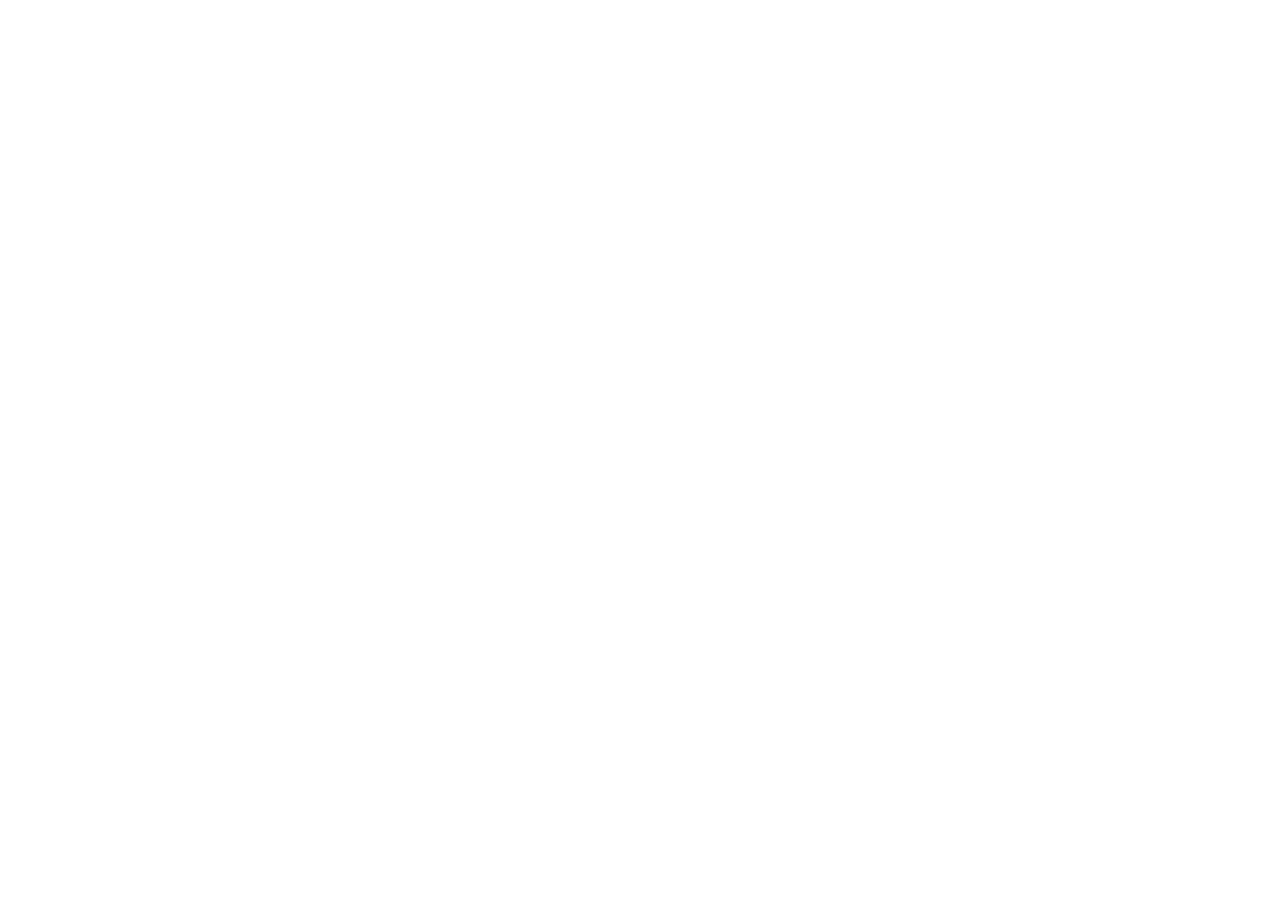
==== index.html @ 87995f43 "none" ====
<!DOCTYPE html>
<html>
	<head>
		<meta charset="utf-8" />
		<title>Title</title>
		<link id="favicon" rel="shortcut icon" href="[data-uri]"/>
		<link rel="stylesheet" type="text/css" href="style.css" />
		<script type="text/javascript" src="script.js"></script>
		
	</head>
	<body>
		
	</body>
</html>
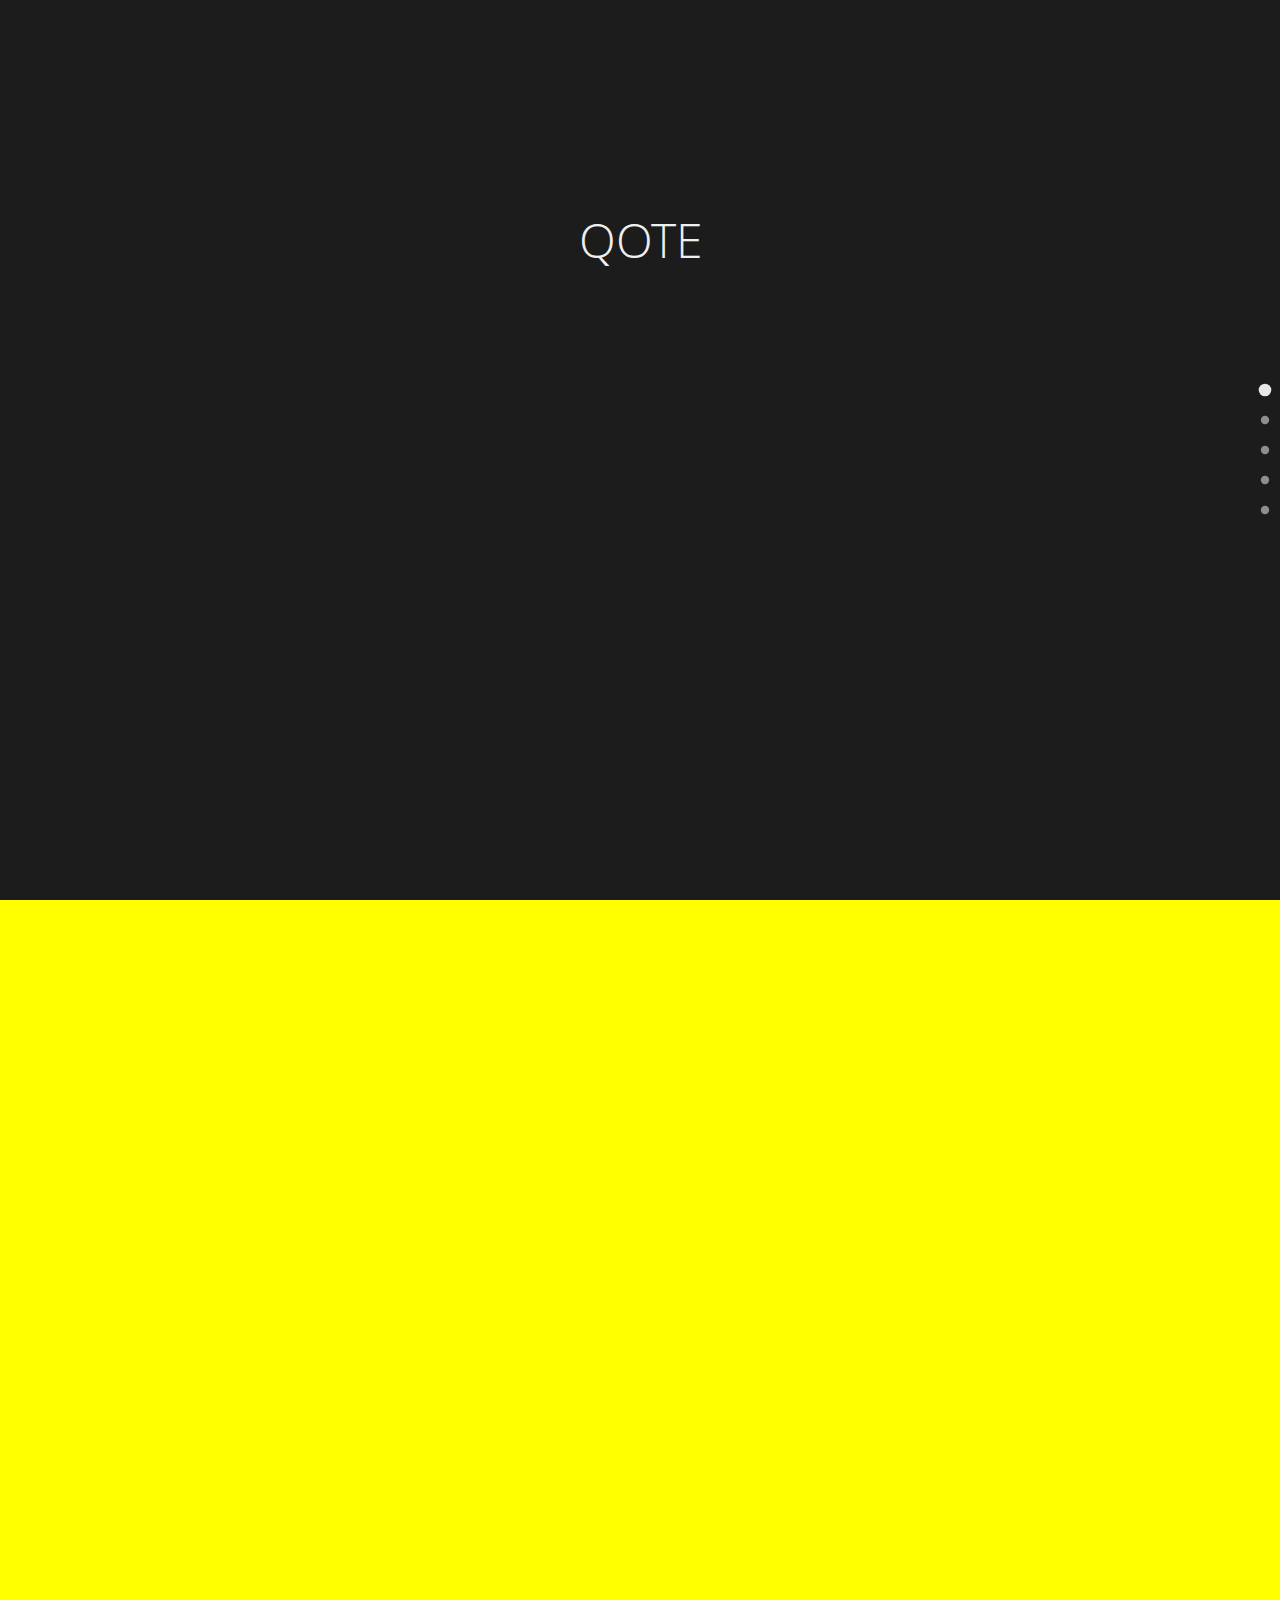
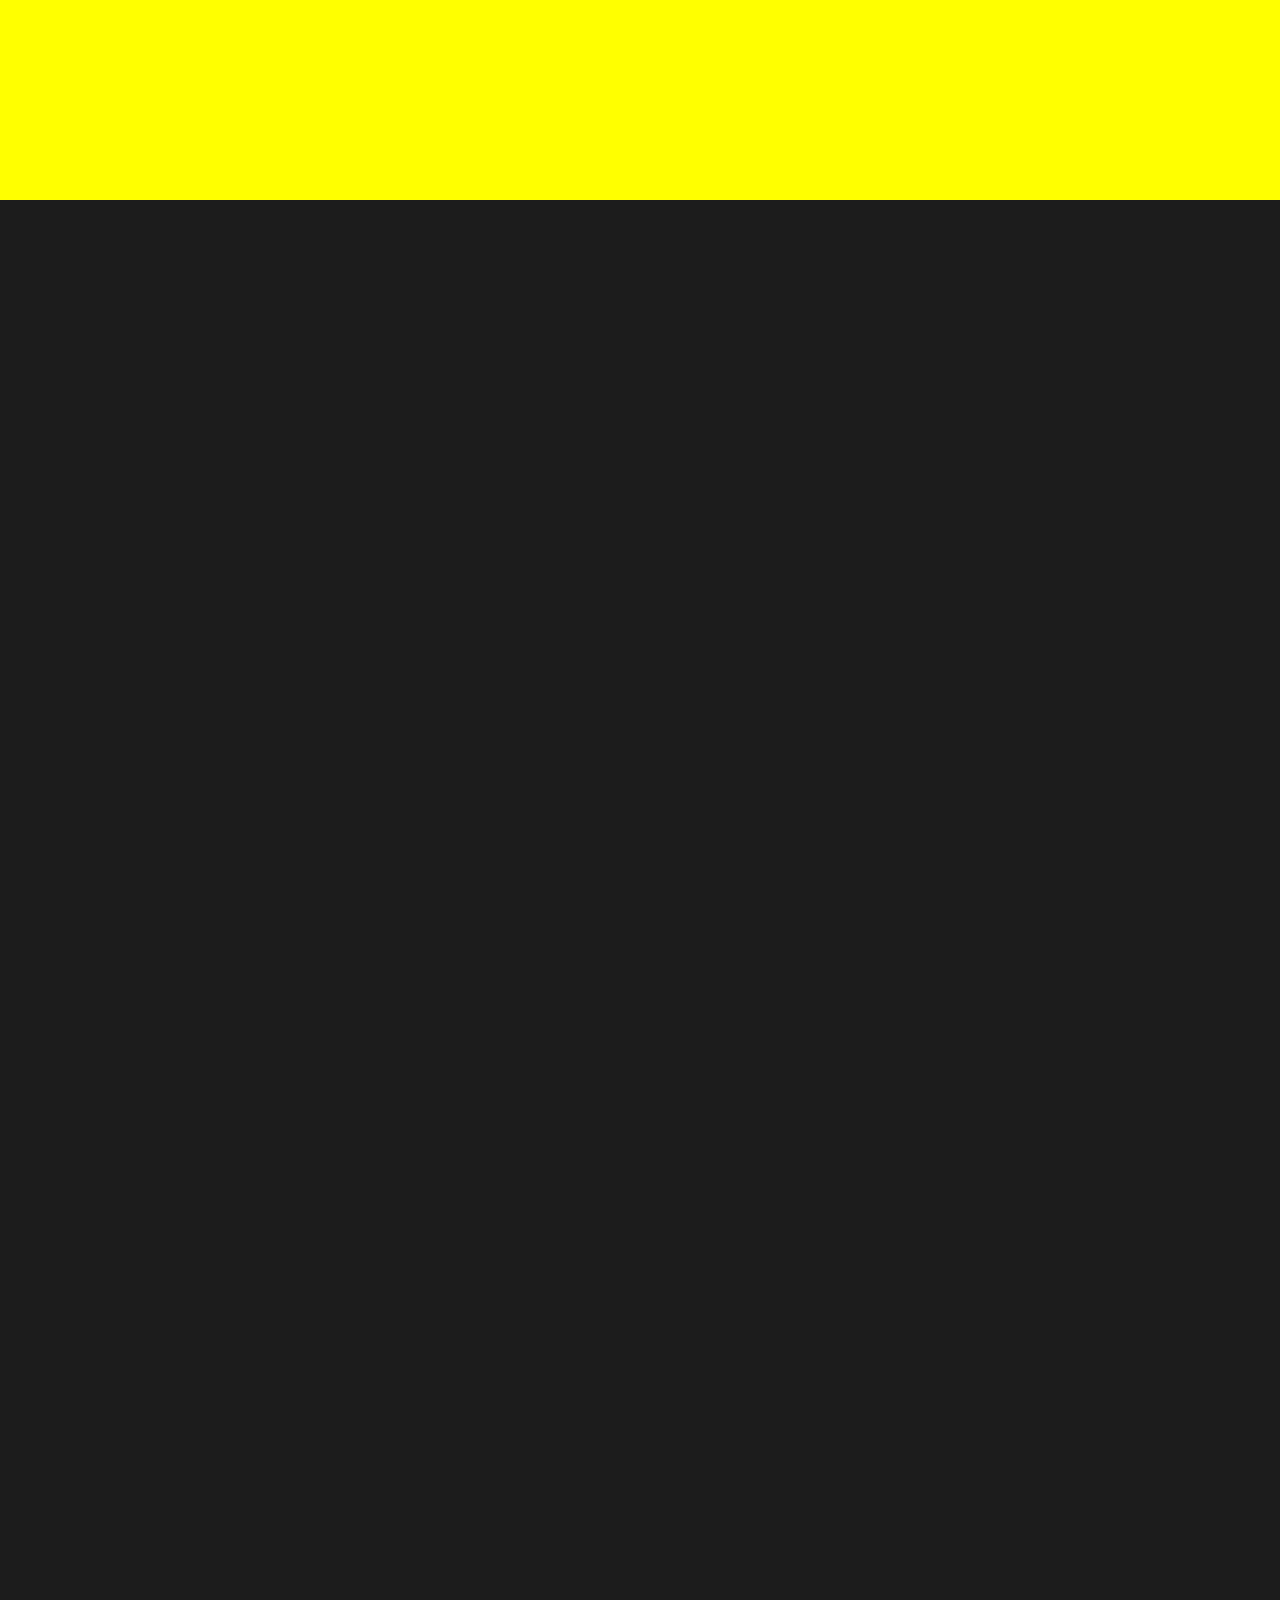
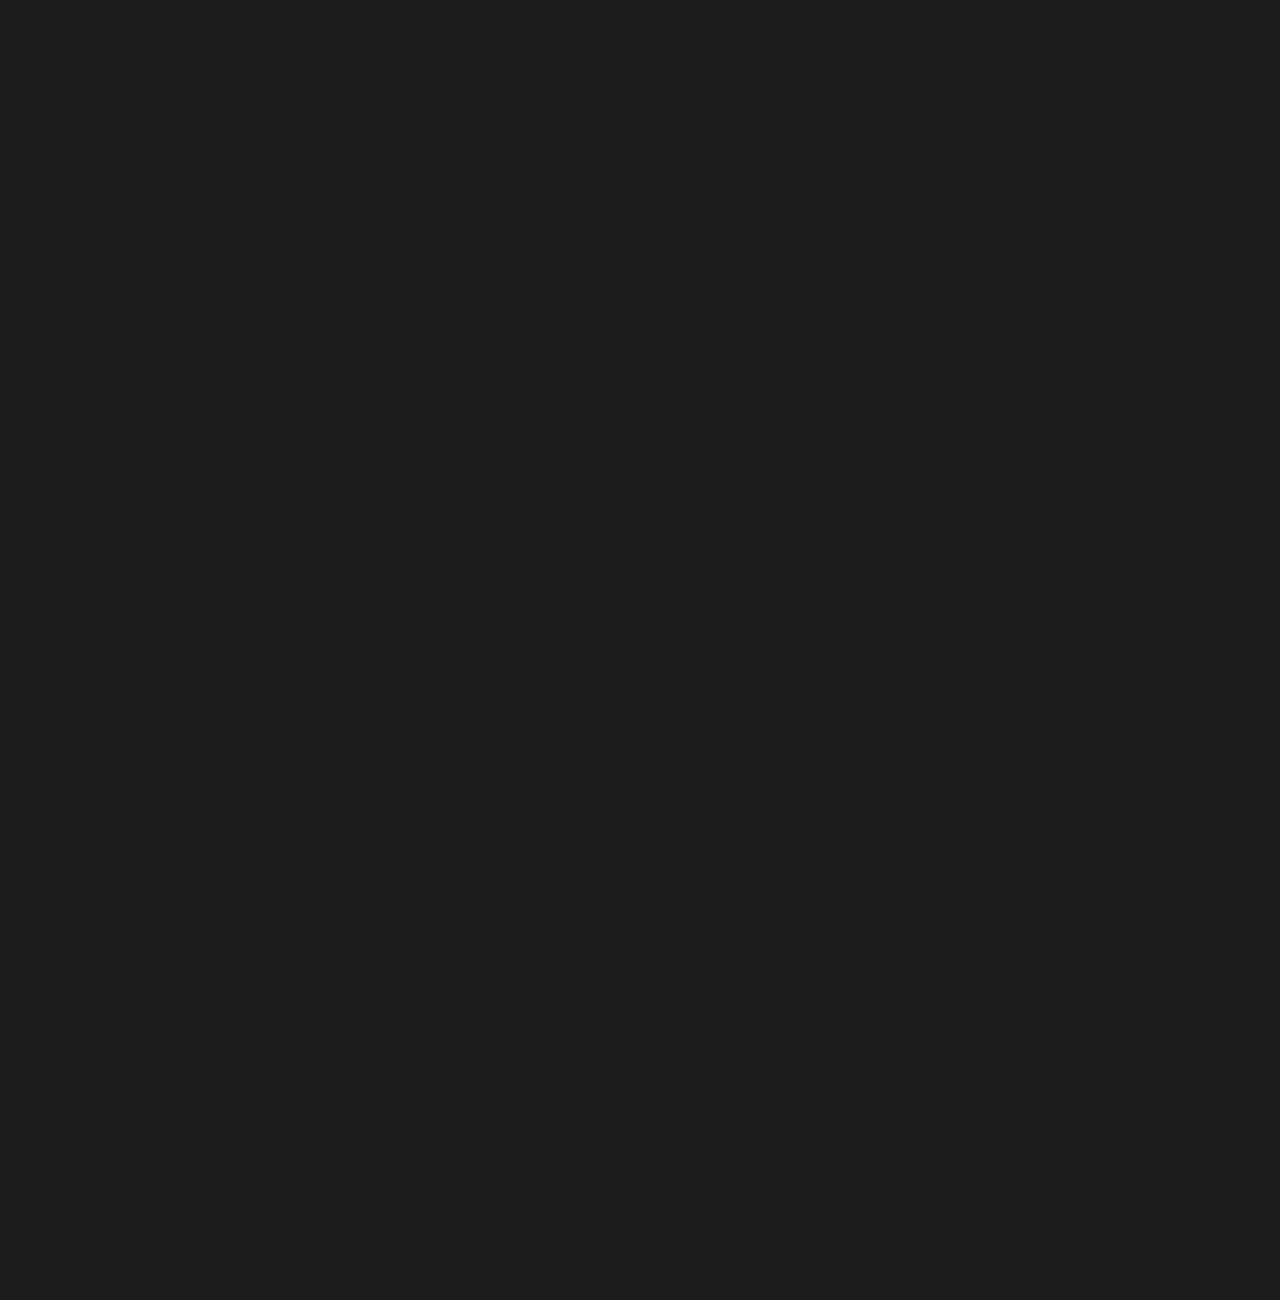
==== commit fa64cd70: "none" ====
--- a/index.html
+++ b/index.html
@@ -2,13 +2,80 @@
 <html>
 	<head>
 		<meta charset="utf-8" />
-		<title>Title</title>
+		<title>qote.fr</title>
 		<link id="favicon" rel="shortcut icon" href="[data-uri]"/>
-		<link rel="stylesheet" type="text/css" href="style.css" />
-		<script type="text/javascript" src="script.js"></script>
+		<link rel="stylesheet" type="text/css" href="style/style.css" />
+		<script>
+			window.onload = function() {
+				Math.easeInOutQuad = function (t, b, c, d) {
+					t /= d/2;
+					if (t < 1) return c/2*t*t + b;
+					t--;
+					return -c/2 * (t*(t-2) - 1) + b;
+				};
+				function getPosition(element){
+					var top = 0, left = 0;
+					while (element) {
+						left += element.offsetLeft;
+						top += element.offsetTop;
+						element = element.offsetParent;
+					}
+					return {'left':left, 'top':top};
+				}
+				function scrollTo(element, to, duration) {
+					var start = element.scrollTop,
+					change = to - start,
+					currentTime = 0,
+					increment = 20;
+					var animateScroll = function(){
+						currentTime += increment;
+						var val = Math.easeInOutQuad(currentTime, start, change, duration);
+						element.scrollTop = val; 
+						if(currentTime < duration) {
+							setTimeout(animateScroll, increment);
+						}
+					};
+					animateScroll();
+				}
+				function navigate(e) {
+					e.preventDefault();
+					var h = Array.prototype.indexOf.call(this.parentNode.children, this);
+					//var target = pageArray[h];
+					//target.scrollIntoView();
+					//var position = getPosition(pageArray[h]);
+					var position = getPosition(pageArray[h]);
+					scrollTo(document.documentElement, position.top, 650);
+				}
+				var index = document.getElementById('index');
+				var pageArray = document.getElementsByClassName('page');
+				var indexArray = index.getElementsByTagName('a');
+
+				
+
+				for(var i = 0, l = indexArray.length; i < l; i++) {
+					indexArray[i].addEventListener('click', navigate, false);
+				}
+			};
+		</script>
 		
 	</head>
 	<body>
-		
+		<div id="about" class="page">
+			<div class="container">
+				<h1>QOTE</h1>
+			</div>
+		</div>
+		<div id="products" class="page" style="background-color: yellow;"></div>
+		<div id="work" class="page"></div>
+		<div id="references" class="page"></div>
+		<div id="contact" class="page"></div>
+
+		<div id="index">
+			<a href="#about" class="active"><span>About</span></a>
+			<a href="#products"><span>Products</span></a>
+			<a href="#work"><span>Work</span></a>
+			<a href="#references"><span>References</span></a>
+			<a href="#contact"><span>Contact</span></a>
+		</div>
 	</body>
 </html>--- a/style/style.css
+++ b/style/style.css
@@ -0,0 +1,99 @@
+@font-face {
+	font-family: 'Droid Sans';
+	font-style: normal;
+	font-weight: 400;
+	src: local('Droid Sans'), local('DroidSans'), url(fonts/DroidSans.woff) format('woff');
+}
+@font-face {
+	font-family: 'Open Sans';
+	font-style: normal;
+	font-weight: 300;
+	src: local('Open Sans Light'), local('OpenSans-Light'), url(fonts/OpenSans300.woff) format('woff');
+}
+@font-face {
+	font-family: 'Open Sans';
+	font-style: normal;
+	font-weight: 400;
+	src: local('Open Sans'), local('OpenSans'), url(fonts/OpenSans400.woff) format('woff');
+}
+@font-face {
+	font-family: 'Open Sans';
+	font-style: normal;
+	font-weight: 600;
+	src: local('Open Sans Semibold'), local('OpenSans-Semibold'), url(fonts/OpenSans600.woff) format('woff');
+}
+* { transition: 0.2s linear;}
+
+html, body { min-height: 100%; height: 100%;line-height: 100%; width: 100%; padding: 0 !important; margin: 0 !important; }
+body {
+	font-family: 'Open Sans', Calibri, Courier, monospace;
+	font-weight: 300;
+	background: #1c1c1c;
+	background-size: 100%;
+	min-height: 100%;
+	width: 100%;
+	margin: 0;
+	padding: 0;
+	overflow: hidden;
+	color: #efefef;
+}
+
+a { color: #efefef; text-decoration: none; }
+
+#index {
+	position: fixed;
+	height: 150px;
+	width: 30px;
+	top: 0; bottom: 0; right: 0;
+	margin: auto;
+	padding: 0;
+}
+
+#index a {
+	display: block;
+	height: 30px;
+	width: 30px;
+	cursor: pointer;
+	background: url('images/dot.svg') center center no-repeat;
+	background-size: 40%;
+	opacity: 0.5;
+}
+#index .active, #index a:hover { background-size: 60%; opacity: 0.9; }
+
+#index a span {
+	display: none;
+	padding: 5px 10px;
+	position: absolute;
+	right: 30px;
+	margin: auto;
+	height: 20px; line-height: 20px;
+	background: rgba(0,0,0, 0.9);
+	border-radius: 2px;
+	opacity: 0;
+	font-size: 0.9em;
+}
+#index a:hover span {
+	display: block;
+	opacity: 1;
+	
+}
+
+.page { height: 100%; max-height: 100%; width: 100%; }
+#about {
+
+}
+#about .container {
+	width: 80%;
+	max-width: 1000px;
+	text-align: center;
+	margin: auto;
+	position: absolute;
+	height: 500px;
+	position: absolute;
+	top: 0; left: 0; right: 0; bottom: 0;
+}
+#about .container h1 {
+	font-size: 3em;
+	font-family: 'Open Sans';
+	font-weight: 300;
+}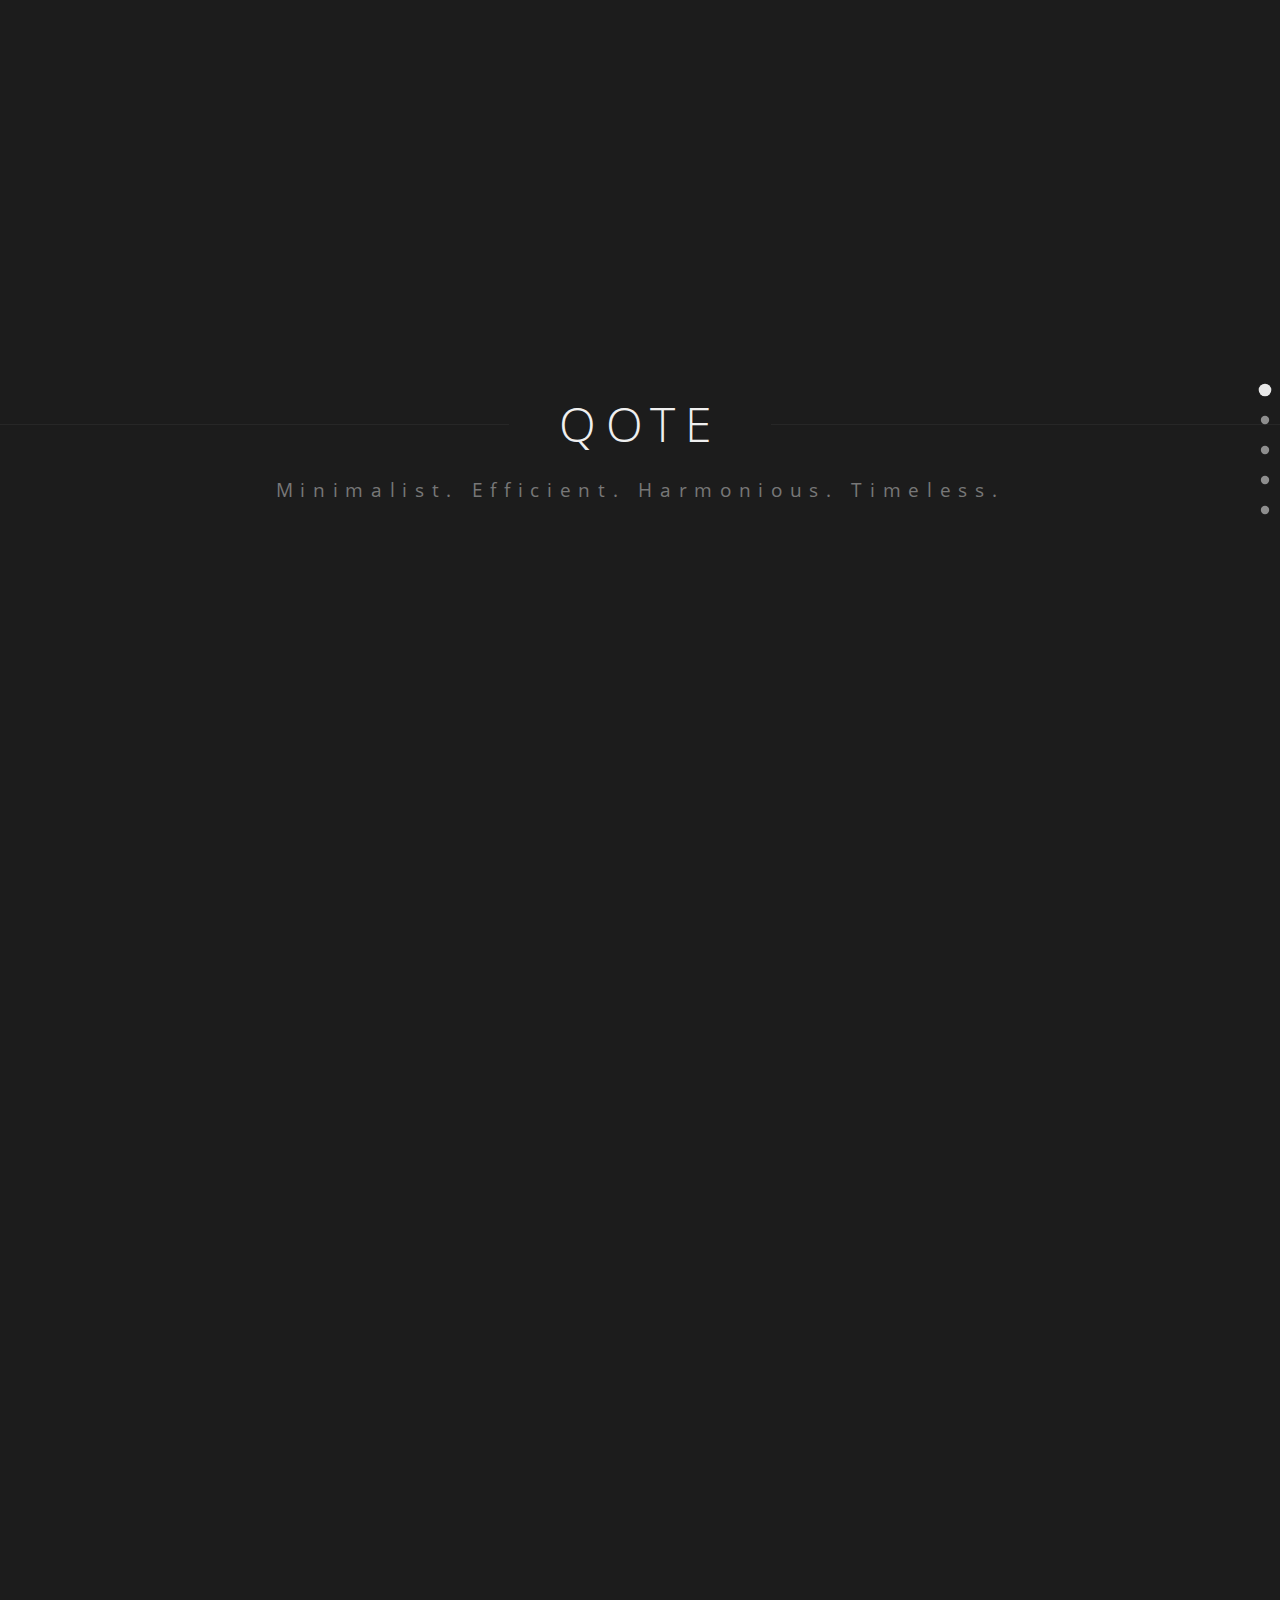
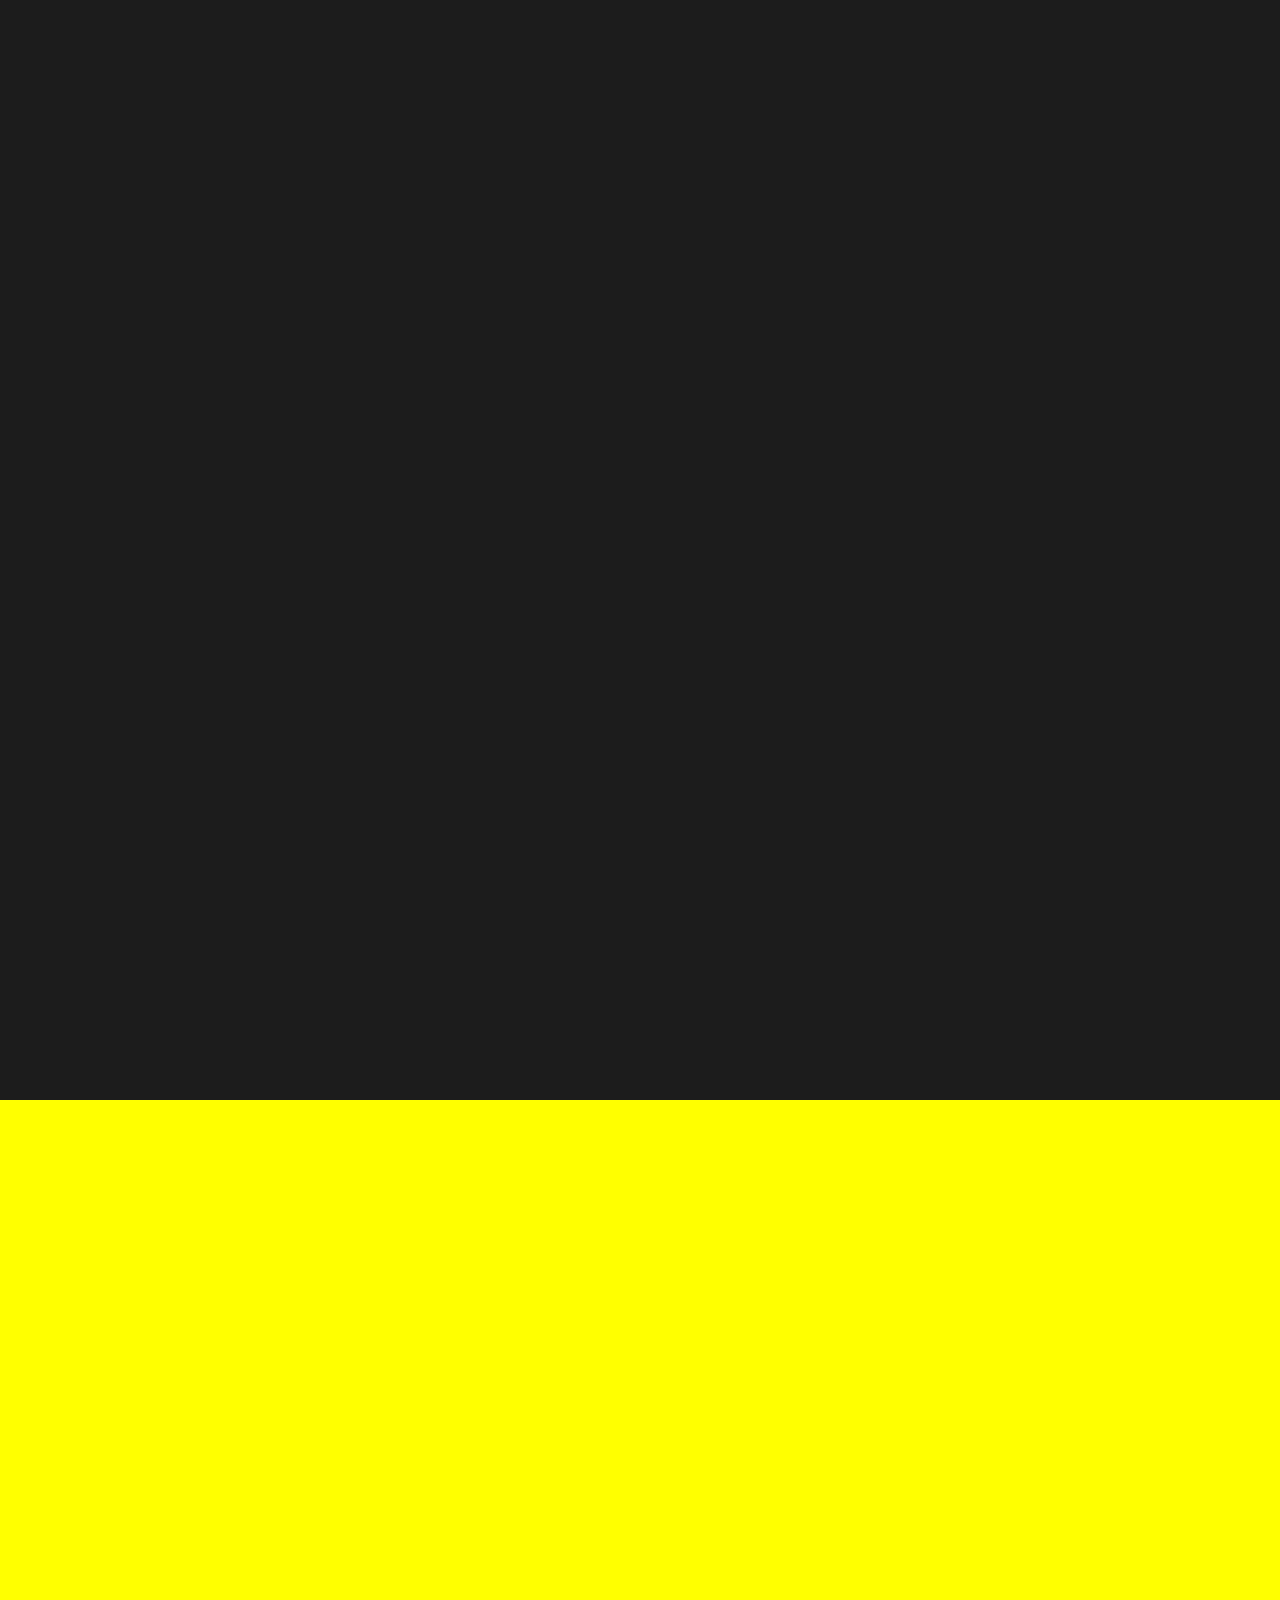
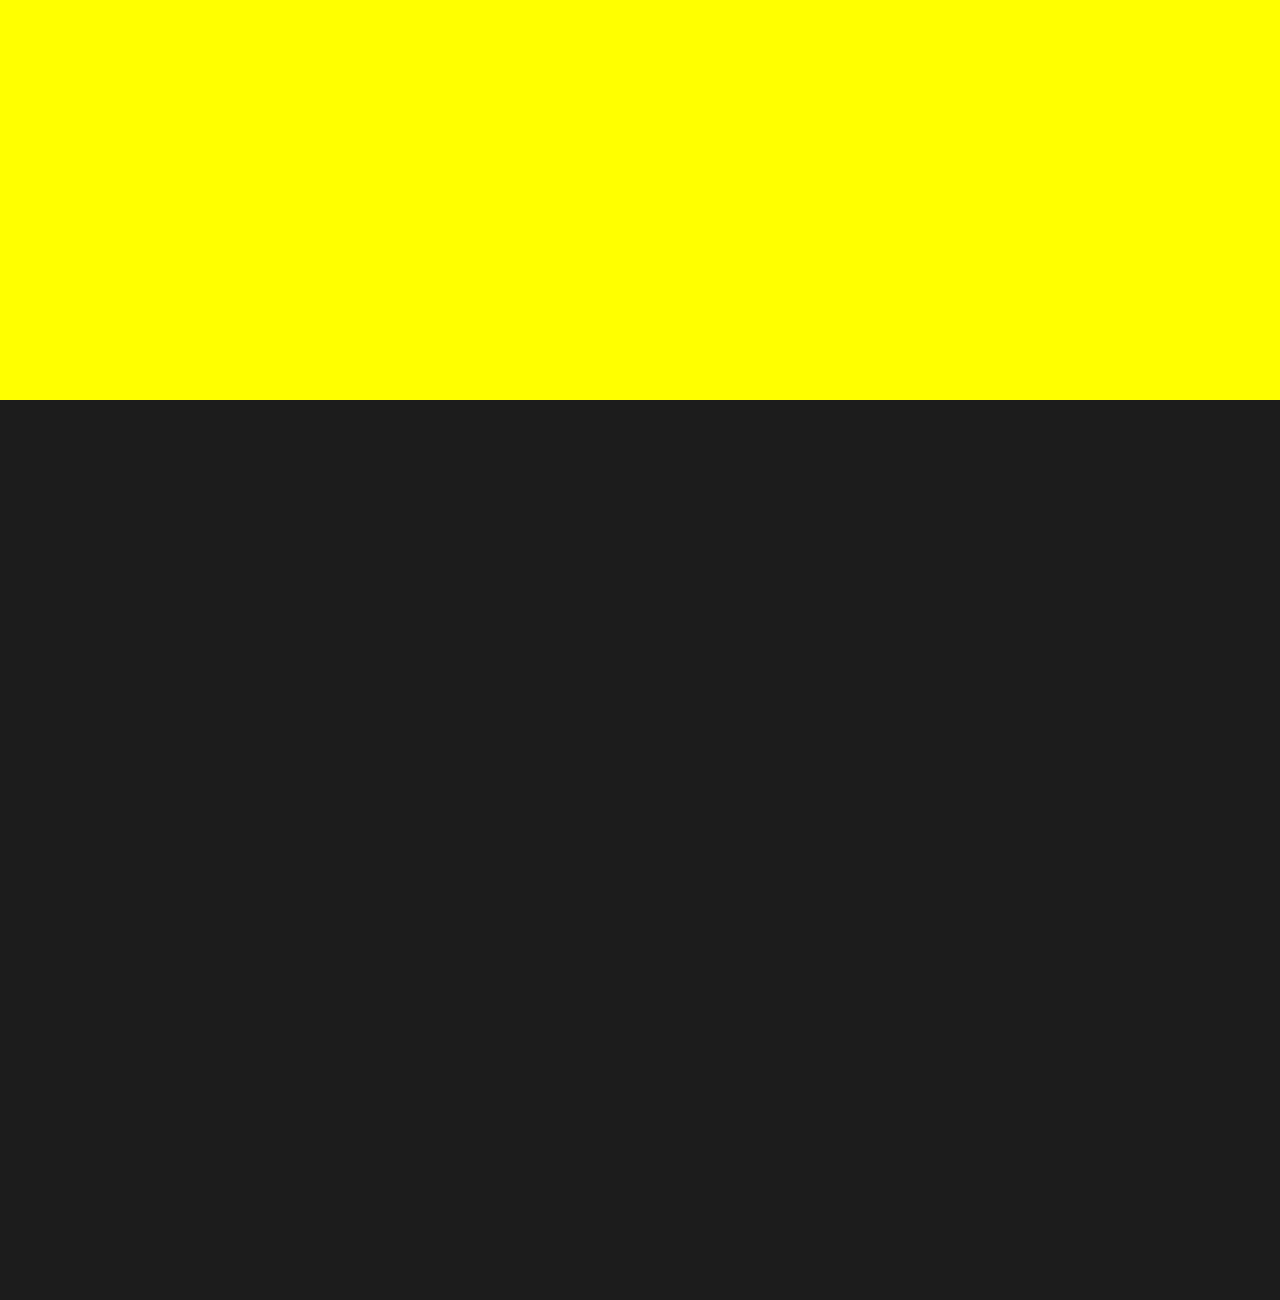
==== commit 49ee2526: "none" ====
--- a/index.html
+++ b/index.html
@@ -26,7 +26,7 @@
 					var start = element.scrollTop,
 					change = to - start,
 					currentTime = 0,
-					increment = 20;
+					increment = 10; //20
 					var animateScroll = function(){
 						currentTime += increment;
 						var val = Math.easeInOutQuad(currentTime, start, change, duration);
@@ -37,20 +37,50 @@
 					};
 					animateScroll();
 				}
+				function arrow(e) {
+					e.preventDefault(); 
+					var p = 0;
+					for(var i = 0, l = indexArray.length; i < l; i++) {
+						if(indexArray[i].className == 'active') {
+							p = i;
+						}
+					}
+
+					var key = e.keyCode;
+					if(key == 38 && p > 0) { // up key
+						p--;
+						setClass(p);
+						var position = getPosition(pageArray[p]);
+						scrollTo(document.documentElement, position.top, 650);
+					} else if(key == 40 && p < (indexArray.length-1)) { // down key
+						p++;
+						setClass(p);
+						var position = getPosition(pageArray[p]);
+						scrollTo(document.documentElement, position.top, 650);
+					}
+				}
 				function navigate(e) {
 					e.preventDefault();
 					var h = Array.prototype.indexOf.call(this.parentNode.children, this);
-					//var target = pageArray[h];
-					//target.scrollIntoView();
-					//var position = getPosition(pageArray[h]);
+					setClass(h);
 					var position = getPosition(pageArray[h]);
 					scrollTo(document.documentElement, position.top, 650);
+				}
+				function setClass(n) {
+					for(var i = 0, l = indexArray.length; i < l; i++) {
+						if(i == n) {
+							indexArray[i].className = 'active';
+						} else {
+							indexArray[i].className = '';
+						}
+					}
 				}
 				var index = document.getElementById('index');
 				var pageArray = document.getElementsByClassName('page');
 				var indexArray = index.getElementsByTagName('a');
+				scrollTo(document.documentElement, 0, 650);
 
-				
+				document.addEventListener('keydown', arrow, false);
 
 				for(var i = 0, l = indexArray.length; i < l; i++) {
 					indexArray[i].addEventListener('click', navigate, false);
@@ -62,19 +92,20 @@
 	<body>
 		<div id="about" class="page">
 			<div class="container">
-				<h1>QOTE</h1>
+				<div><h1>QOTE</h1></div>
+				<h2>Minimalist. Efficient. Harmonious. Timeless.</h2>
 			</div>
 		</div>
-		<div id="products" class="page" style="background-color: yellow;"></div>
 		<div id="work" class="page"></div>
 		<div id="references" class="page"></div>
+		<div id="products" class="page" style="background-color: yellow;"></div>
 		<div id="contact" class="page"></div>
 
 		<div id="index">
 			<a href="#about" class="active"><span>About</span></a>
-			<a href="#products"><span>Products</span></a>
 			<a href="#work"><span>Work</span></a>
 			<a href="#references"><span>References</span></a>
+			<a href="#products"><span>Products</span></a>
 			<a href="#contact"><span>Contact</span></a>
 		</div>
 	</body>
--- a/style/style.css
+++ b/style/style.css
@@ -23,6 +23,8 @@
 	src: local('Open Sans Semibold'), local('OpenSans-Semibold'), url(fonts/OpenSans600.woff) format('woff');
 }
 * { transition: 0.2s linear;}
+::-moz-selection { color: #fefefe; background: #e77d27; }
+::selection      { color: #fefefe; background: #e77d27; } 
 
 html, body { min-height: 100%; height: 100%;line-height: 100%; width: 100%; padding: 0 !important; margin: 0 !important; }
 body {
@@ -83,17 +85,43 @@
 
 }
 #about .container {
-	width: 80%;
-	max-width: 1000px;
+	width: 100%;
+	/*max-width: 1000px;*/
 	text-align: center;
 	margin: auto;
 	position: absolute;
-	height: 500px;
+	font-size: 1em;
+	height: 6.2em;
 	position: absolute;
+
 	top: 0; left: 0; right: 0; bottom: 0;
 }
-#about .container h1 {
+
+#about .container div {
+	width: 100%;
+	background: transparent url('[data-uri]') center center repeat-x;
+	margin-bottom: 30px;
+}
+
+#about .container div h1 {
+	display: inline-block;
+	margin: 0 auto;
 	font-size: 3em;
+	letter-spacing: 0.2em;
 	font-family: 'Open Sans';
 	font-weight: 300;
+	height: 1em;
+	line-height: 1em;
+	background: #1c1c1c;
+	padding: 0 50px;
+}
+
+
+#about .container h2 {
+	font-size: 1.2em;
+	font-family: 'Open Sans';
+	font-weight: 400;
+	line-height: 1.2em;
+	letter-spacing: 0.4em;
+	color: #777;
 }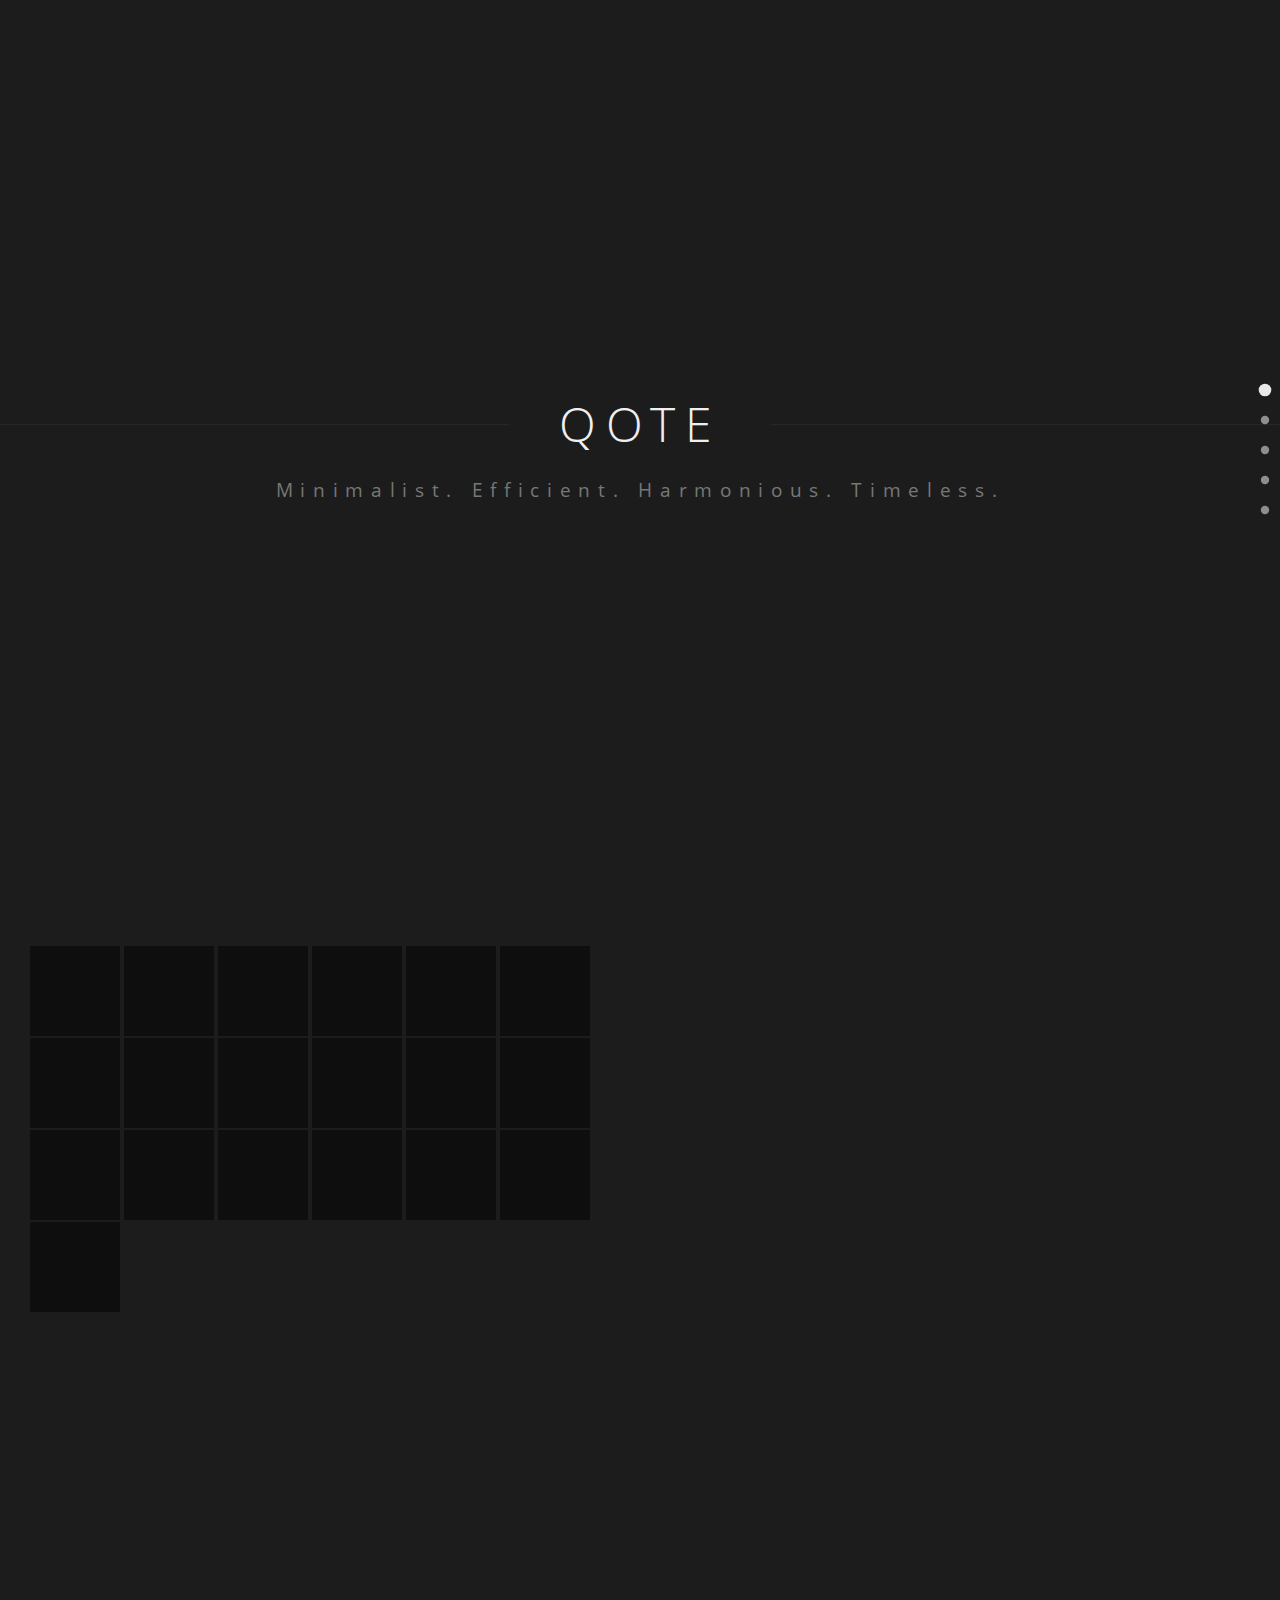
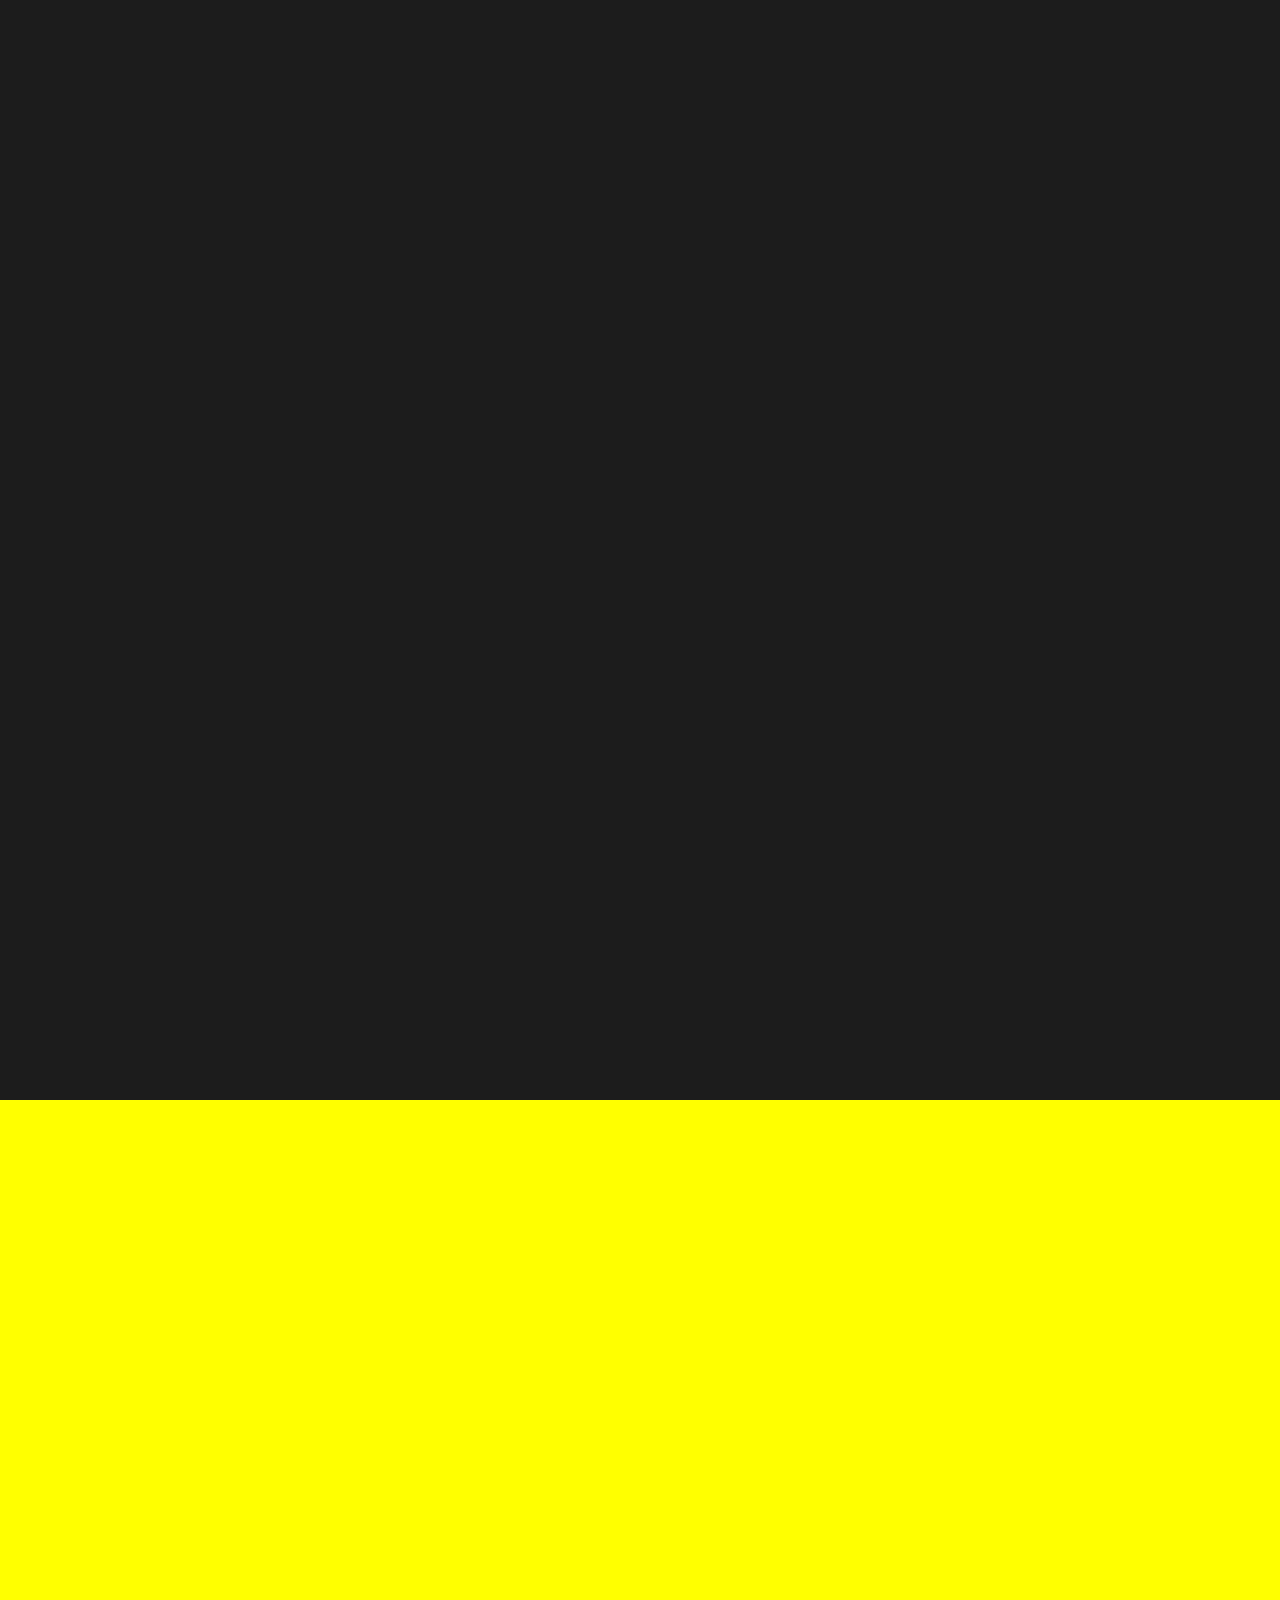
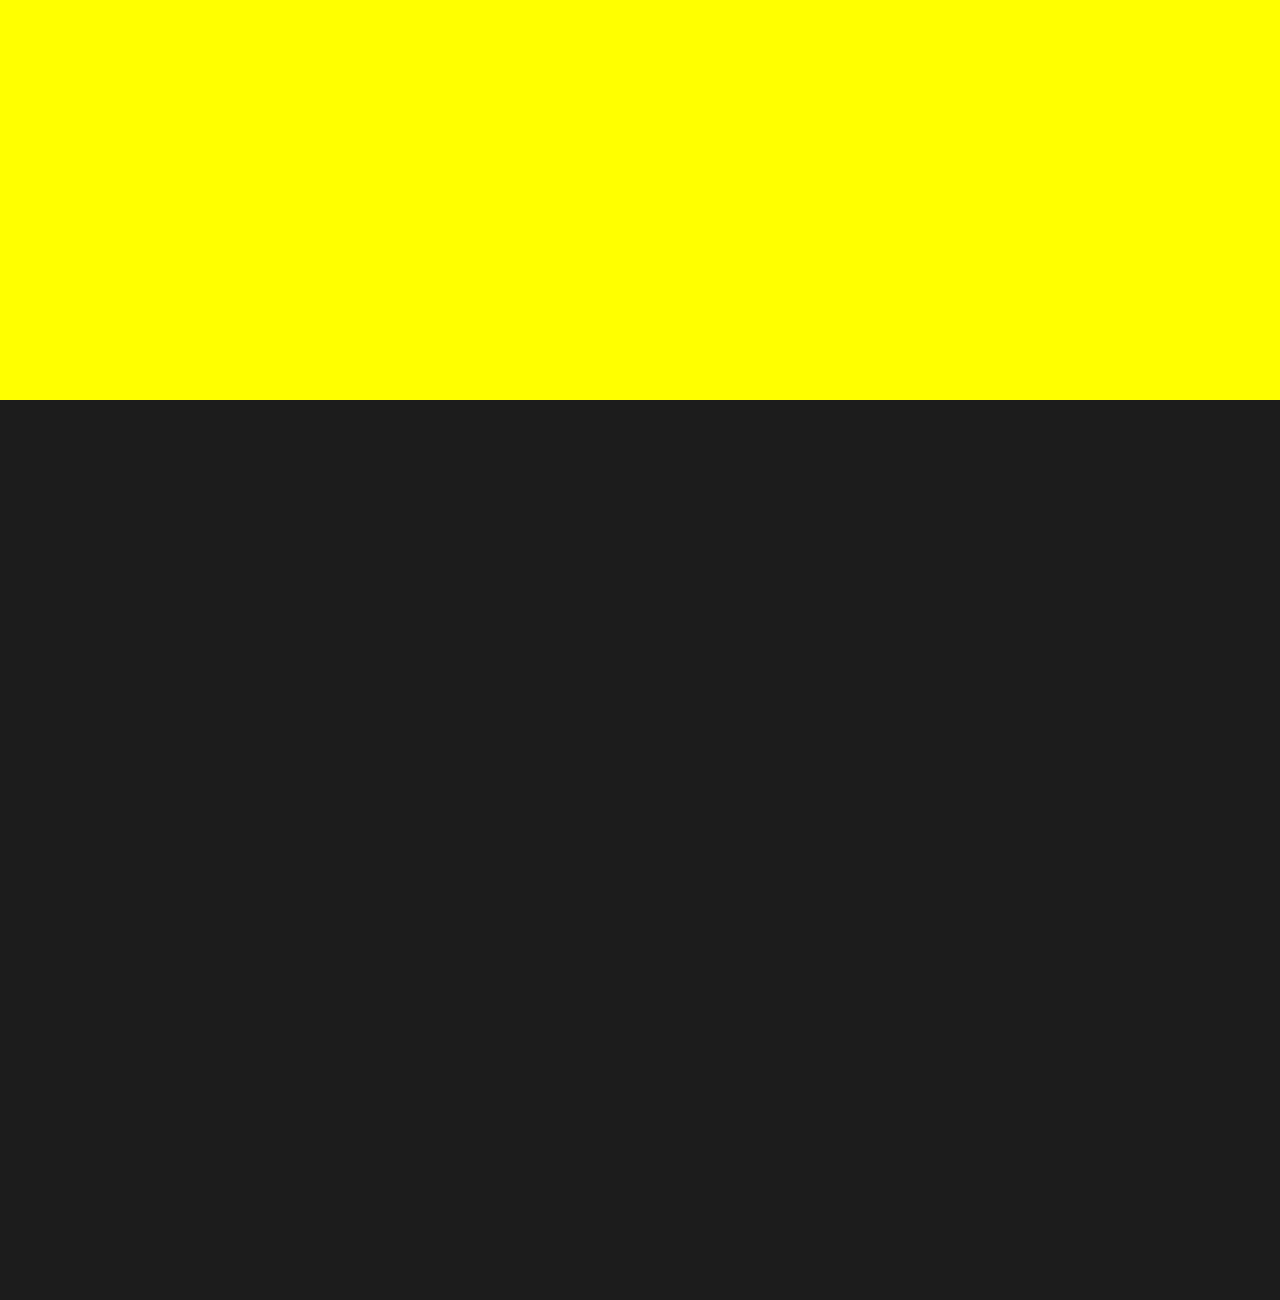
==== commit 55da16d2: "none" ====
--- a/index.html
+++ b/index.html
@@ -38,7 +38,11 @@
 					animateScroll();
 				}
 				function arrow(e) {
-					e.preventDefault(); 
+					var key = e.keyCode;
+					if(key == 38 || key == 40) {
+						e.preventDefault(); 
+					}
+
 					var p = 0;
 					for(var i = 0, l = indexArray.length; i < l; i++) {
 						if(indexArray[i].className == 'active') {
@@ -46,7 +50,6 @@
 						}
 					}
 
-					var key = e.keyCode;
 					if(key == 38 && p > 0) { // up key
 						p--;
 						setClass(p);
@@ -59,9 +62,40 @@
 						scrollTo(document.documentElement, position.top, 650);
 					}
 				}
+
+				var lastWheel = 0;
+				function wheel(e) {
+					e.preventDefault();
+					if((Date.now() - lastWheel) > 650) {
+						var p = 0;
+						for(var i = 0, l = indexArray.length; i < l; i++) {
+							if(indexArray[i].className == 'active') {
+								p = i;
+							}
+						}
+
+						//console.log(e.wheelDelta || -e.detail);
+						var delta = Math.max(-1, Math.min(1, (e.wheelDelta || -e.detail)));
+						//var delta = (e.wheelDelta || -e.detail);
+						if(delta == -1 && p < (indexArray.length-1)) { //delta == -1
+							p++;
+							setClass(p);
+							var position = getPosition(pageArray[p]);
+							scrollTo(document.documentElement, position.top, 650);
+						} else if(delta == 1 && p > 0) { //delta == 1
+							p--;
+							setClass(p);
+							var position = getPosition(pageArray[p]);
+							scrollTo(document.documentElement, position.top, 650);
+						}
+						lastWheel = Date.now();
+					}
+				}
+
 				function navigate(e) {
 					e.preventDefault();
-					var h = Array.prototype.indexOf.call(this.parentNode.children, this);
+					//var h = Array.prototype.indexOf.call(this.parentNode.parentNode.children, this);
+					var h = this.getAttribute('data-uid');
 					setClass(h);
 					var position = getPosition(pageArray[h]);
 					scrollTo(document.documentElement, position.top, 650);
@@ -78,12 +112,17 @@
 				var index = document.getElementById('index');
 				var pageArray = document.getElementsByClassName('page');
 				var indexArray = index.getElementsByTagName('a');
-				scrollTo(document.documentElement, 0, 650);
+				//scrollTo(document.documentElement, 0, 650);
+
 
 				document.addEventListener('keydown', arrow, false);
+				document.addEventListener("mousewheel", wheel, false);
+				document.addEventListener('DOMMouseScroll', wheel, false);
+				
 
 				for(var i = 0, l = indexArray.length; i < l; i++) {
 					indexArray[i].addEventListener('click', navigate, false);
+					indexArray[i].setAttribute('data-uid', i);
 				}
 			};
 		</script>
@@ -96,17 +135,42 @@
 				<h2>Minimalist. Efficient. Harmonious. Timeless.</h2>
 			</div>
 		</div>
-		<div id="work" class="page"></div>
+		<div id="work" class="page">
+			<div id="work-list">
+				<ul>
+					<li><a href="#"></a></li>
+					<li><a href="#"></a></li>
+					<li><a href="#"></a></li>
+					<li><a href="#"></a></li>
+					<li><a href="#"></a></li>
+					<li><a href="#"></a></li>
+					<li><a href="#"></a></li>
+					<li><a href="#"></a></li>
+					<li><a href="#"></a></li>
+					<li><a href="#"></a></li>
+					<li><a href="#"></a></li>
+					<li><a href="#"></a></li>
+					<li><a href="#"></a></li>
+					<li><a href="#"></a></li>
+					<li><a href="#"></a></li>
+					<li><a href="#"></a></li>
+					<li><a href="#"></a></li>
+					<li><a href="#"></a></li>
+					<li><a href="#"></a></li>
+				</ul>
+			</div>
+			<div id="work-item"></div>
+		</div>
 		<div id="references" class="page"></div>
 		<div id="products" class="page" style="background-color: yellow;"></div>
 		<div id="contact" class="page"></div>
 
 		<div id="index">
-			<a href="#about" class="active"><span>About</span></a>
-			<a href="#work"><span>Work</span></a>
-			<a href="#references"><span>References</span></a>
-			<a href="#products"><span>Products</span></a>
-			<a href="#contact"><span>Contact</span></a>
+			<li><a href="#about" class="active"><span>About</span></a></li>
+			<li><a href="#work"><span>Work</span></a></li>
+			<li><a href="#references"><span>References</span></a></li>
+			<li><a href="#products"><span>Products</span></a></li>
+			<li><a href="#contact"><span>Contact</span></a></li>
 		</div>
 	</body>
 </html>--- a/style/style.css
+++ b/style/style.css
@@ -45,11 +45,15 @@
 #index {
 	position: fixed;
 	height: 150px;
-	width: 30px;
+
 	top: 0; bottom: 0; right: 0;
 	margin: auto;
 	padding: 0;
+
+	list-style: none;
 }
+
+#index li { display: block; height: 30px; }
 
 #index a {
 	display: block;
@@ -60,10 +64,10 @@
 	background-size: 40%;
 	opacity: 0.5;
 }
-#index .active, #index a:hover { background-size: 60%; opacity: 0.9; }
+#index .active, #index li:hover a { background-size: 60%; opacity: 0.9; }
 
 #index a span {
-	display: none;
+
 	padding: 5px 10px;
 	position: absolute;
 	right: 30px;
@@ -74,7 +78,7 @@
 	opacity: 0;
 	font-size: 0.9em;
 }
-#index a:hover span {
+#index li:hover span {
 	display: block;
 	opacity: 1;
 	
@@ -124,4 +128,16 @@
 	line-height: 1.2em;
 	letter-spacing: 0.4em;
 	color: #777;
-}+}
+
+
+
+#work {  }
+#work #work-list { width: 50%; height: 100%; float: left; }
+#work #work-list #work-sort {  }
+#work #work-list ul { padding: 30px; list-style: none; }
+#work #work-list li { width: 90px; height: 90px; display: inline-block; background: rgba(0,0,0, 0.5); }
+#work #work-list li a { width: 90px; height: 90px; display: block; }
+
+#work #work-item { width: 50%; height: 100%; float: left; }
+#work #work-list div { padding: 30px; }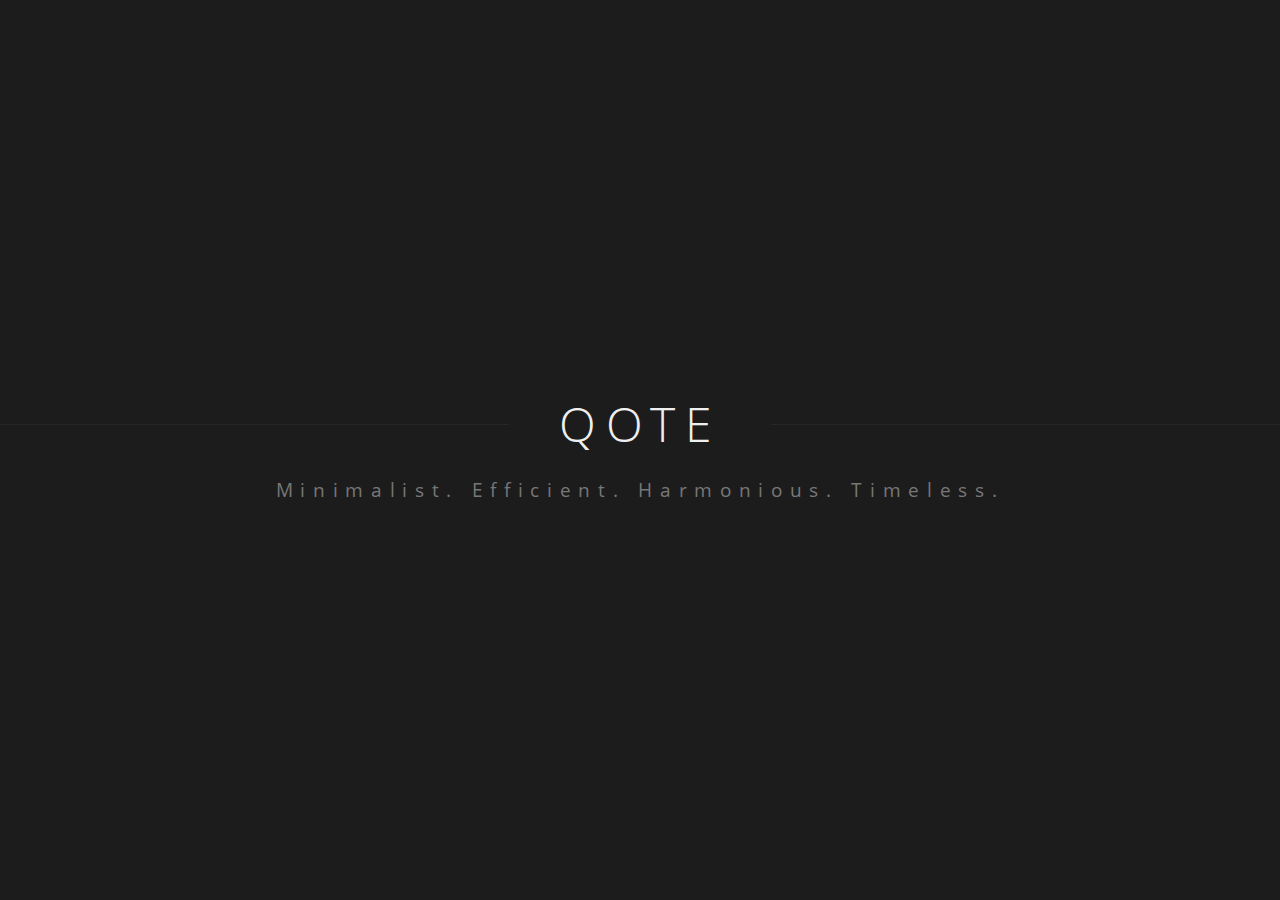
==== commit 74b9acb7: "none" ====
--- a/index.html
+++ b/index.html
@@ -6,6 +6,7 @@
 		<link id="favicon" rel="shortcut icon" href="[data-uri]"/>
 		<link rel="stylesheet" type="text/css" href="style/style.css" />
 		<script>
+		/*
 			window.onload = function() {
 				Math.easeInOutQuad = function (t, b, c, d) {
 					t /= d/2;
@@ -125,6 +126,7 @@
 					indexArray[i].setAttribute('data-uid', i);
 				}
 			};
+		*/
 		</script>
 		
 	</head>
@@ -135,6 +137,7 @@
 				<h2>Minimalist. Efficient. Harmonious. Timeless.</h2>
 			</div>
 		</div>
+		<!--
 		<div id="work" class="page">
 			<div id="work-list">
 				<ul>
@@ -172,5 +175,6 @@
 			<li><a href="#products"><span>Products</span></a></li>
 			<li><a href="#contact"><span>Contact</span></a></li>
 		</div>
+		-->
 	</body>
 </html>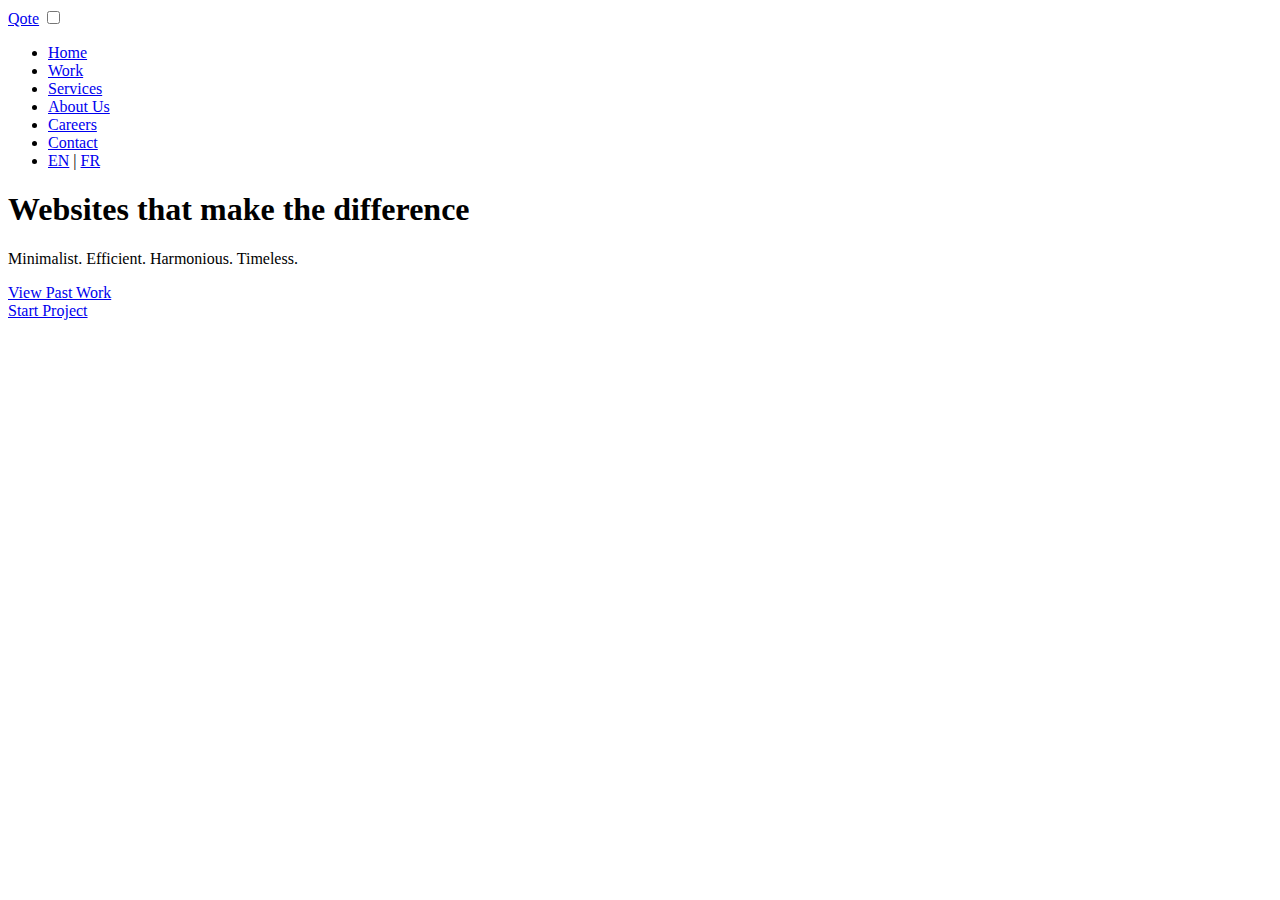
==== commit 9d8a5f6a: "Add files via upload" ====
--- a/index.html
+++ b/index.html
@@ -1,180 +1,56 @@
-<!DOCTYPE html>
-<html>
-	<head>
-		<meta charset="utf-8" />
-		<title>qote.fr</title>
-		<link id="favicon" rel="shortcut icon" href="[data-uri]"/>
-		<link rel="stylesheet" type="text/css" href="style/style.css" />
-		<script>
-		/*
-			window.onload = function() {
-				Math.easeInOutQuad = function (t, b, c, d) {
-					t /= d/2;
-					if (t < 1) return c/2*t*t + b;
-					t--;
-					return -c/2 * (t*(t-2) - 1) + b;
-				};
-				function getPosition(element){
-					var top = 0, left = 0;
-					while (element) {
-						left += element.offsetLeft;
-						top += element.offsetTop;
-						element = element.offsetParent;
-					}
-					return {'left':left, 'top':top};
-				}
-				function scrollTo(element, to, duration) {
-					var start = element.scrollTop,
-					change = to - start,
-					currentTime = 0,
-					increment = 10; //20
-					var animateScroll = function(){
-						currentTime += increment;
-						var val = Math.easeInOutQuad(currentTime, start, change, duration);
-						element.scrollTop = val; 
-						if(currentTime < duration) {
-							setTimeout(animateScroll, increment);
-						}
-					};
-					animateScroll();
-				}
-				function arrow(e) {
-					var key = e.keyCode;
-					if(key == 38 || key == 40) {
-						e.preventDefault(); 
-					}
-
-					var p = 0;
-					for(var i = 0, l = indexArray.length; i < l; i++) {
-						if(indexArray[i].className == 'active') {
-							p = i;
-						}
-					}
-
-					if(key == 38 && p > 0) { // up key
-						p--;
-						setClass(p);
-						var position = getPosition(pageArray[p]);
-						scrollTo(document.documentElement, position.top, 650);
-					} else if(key == 40 && p < (indexArray.length-1)) { // down key
-						p++;
-						setClass(p);
-						var position = getPosition(pageArray[p]);
-						scrollTo(document.documentElement, position.top, 650);
-					}
-				}
-
-				var lastWheel = 0;
-				function wheel(e) {
-					e.preventDefault();
-					if((Date.now() - lastWheel) > 650) {
-						var p = 0;
-						for(var i = 0, l = indexArray.length; i < l; i++) {
-							if(indexArray[i].className == 'active') {
-								p = i;
-							}
-						}
-
-						//console.log(e.wheelDelta || -e.detail);
-						var delta = Math.max(-1, Math.min(1, (e.wheelDelta || -e.detail)));
-						//var delta = (e.wheelDelta || -e.detail);
-						if(delta == -1 && p < (indexArray.length-1)) { //delta == -1
-							p++;
-							setClass(p);
-							var position = getPosition(pageArray[p]);
-							scrollTo(document.documentElement, position.top, 650);
-						} else if(delta == 1 && p > 0) { //delta == 1
-							p--;
-							setClass(p);
-							var position = getPosition(pageArray[p]);
-							scrollTo(document.documentElement, position.top, 650);
-						}
-						lastWheel = Date.now();
-					}
-				}
-
-				function navigate(e) {
-					e.preventDefault();
-					//var h = Array.prototype.indexOf.call(this.parentNode.parentNode.children, this);
-					var h = this.getAttribute('data-uid');
-					setClass(h);
-					var position = getPosition(pageArray[h]);
-					scrollTo(document.documentElement, position.top, 650);
-				}
-				function setClass(n) {
-					for(var i = 0, l = indexArray.length; i < l; i++) {
-						if(i == n) {
-							indexArray[i].className = 'active';
-						} else {
-							indexArray[i].className = '';
-						}
-					}
-				}
-				var index = document.getElementById('index');
-				var pageArray = document.getElementsByClassName('page');
-				var indexArray = index.getElementsByTagName('a');
-				//scrollTo(document.documentElement, 0, 650);
-
-
-				document.addEventListener('keydown', arrow, false);
-				document.addEventListener("mousewheel", wheel, false);
-				document.addEventListener('DOMMouseScroll', wheel, false);
-				
-
-				for(var i = 0, l = indexArray.length; i < l; i++) {
-					indexArray[i].addEventListener('click', navigate, false);
-					indexArray[i].setAttribute('data-uid', i);
-				}
-			};
-		*/
-		</script>
-		
-	</head>
-	<body>
-		<div id="about" class="page">
-			<div class="container">
-				<div><h1>QOTE</h1></div>
-				<h2>Minimalist. Efficient. Harmonious. Timeless.</h2>
-			</div>
-		</div>
-		<!--
-		<div id="work" class="page">
-			<div id="work-list">
-				<ul>
-					<li><a href="#"></a></li>
-					<li><a href="#"></a></li>
-					<li><a href="#"></a></li>
-					<li><a href="#"></a></li>
-					<li><a href="#"></a></li>
-					<li><a href="#"></a></li>
-					<li><a href="#"></a></li>
-					<li><a href="#"></a></li>
-					<li><a href="#"></a></li>
-					<li><a href="#"></a></li>
-					<li><a href="#"></a></li>
-					<li><a href="#"></a></li>
-					<li><a href="#"></a></li>
-					<li><a href="#"></a></li>
-					<li><a href="#"></a></li>
-					<li><a href="#"></a></li>
-					<li><a href="#"></a></li>
-					<li><a href="#"></a></li>
-					<li><a href="#"></a></li>
-				</ul>
-			</div>
-			<div id="work-item"></div>
-		</div>
-		<div id="references" class="page"></div>
-		<div id="products" class="page" style="background-color: yellow;"></div>
-		<div id="contact" class="page"></div>
-
-		<div id="index">
-			<li><a href="#about" class="active"><span>About</span></a></li>
-			<li><a href="#work"><span>Work</span></a></li>
-			<li><a href="#references"><span>References</span></a></li>
-			<li><a href="#products"><span>Products</span></a></li>
-			<li><a href="#contact"><span>Contact</span></a></li>
-		</div>
-		-->
-	</body>
+<!DOCTYPE html>
+<html>
+	<head>
+		<meta charset="utf-8" />
+		<title>QOTE</title>
+		<link rel="shortcut icon" href="favicon.ico"/>
+		<link rel="stylesheet" type="text/css" href="assets/css/style.css" />
+		<script type="text/javascript" src="assets/js/qote.js"></script>
+	</head>
+	<body data-status="loading">
+		<div id="overlay"></div>
+		<div id="loader">
+			<div></div>
+			<div></div>
+			<div></div>
+			<div></div>
+			<div></div>
+		</div>
+		<header>
+			<a id="logo" href="./">Qote</a>
+			<input type="checkbox" id="menu-state" name="menu-state">
+			<label id="menu-button" for="menu-state"><div></div></label>
+
+			<nav id="menu-items">
+				<ul>
+					<li><a href="./" class="menu-selected">Home</a></li><!--
+					--><li><a href="./work/">Work</a></li><!--
+					--><li><a href="./services/">Services</a></li><!--
+					--><li><a href="./about/">About Us</a></li><!--
+					--><li><a href="./careers/">Careers</a></li><!--
+					--><li><a href="./contact/">Contact</a></li><!--
+					--><li><a href="#">EN</a> | <a href="#" data-title="FR" class="menu-selected">FR</a></li>
+				</ul>
+			</nav>
+
+
+
+		</header>
+		<section id="home">
+			<article>
+				<h1>Websites that make the difference</h1>
+				
+				<p>Minimalist. Efficient. Harmonious. Timeless.</p>
+				<div class="button-container">
+					<a href="./work/" class="button"><div><span>View Past Work</span></div></a><!--<div class="button important-button"><div>Start Project</div><span>Start Project</span></div>-->
+					<a href="./contact/#contact-form" class="button important-button"><div><span>Start Project</span></div></a>
+				</div>
+			</article>
+		</section>
+
+		<!--
+		<footer><a href="#2012">2012</a><a href="#2013">2013</a><a href="#2014">2014</a><a href="#2015">2015</a><a href="#2016">2016</a><a href="#2017">2017</a><a href="#2018">2018</a></footer>
+	-->
+
+	</body>
 </html>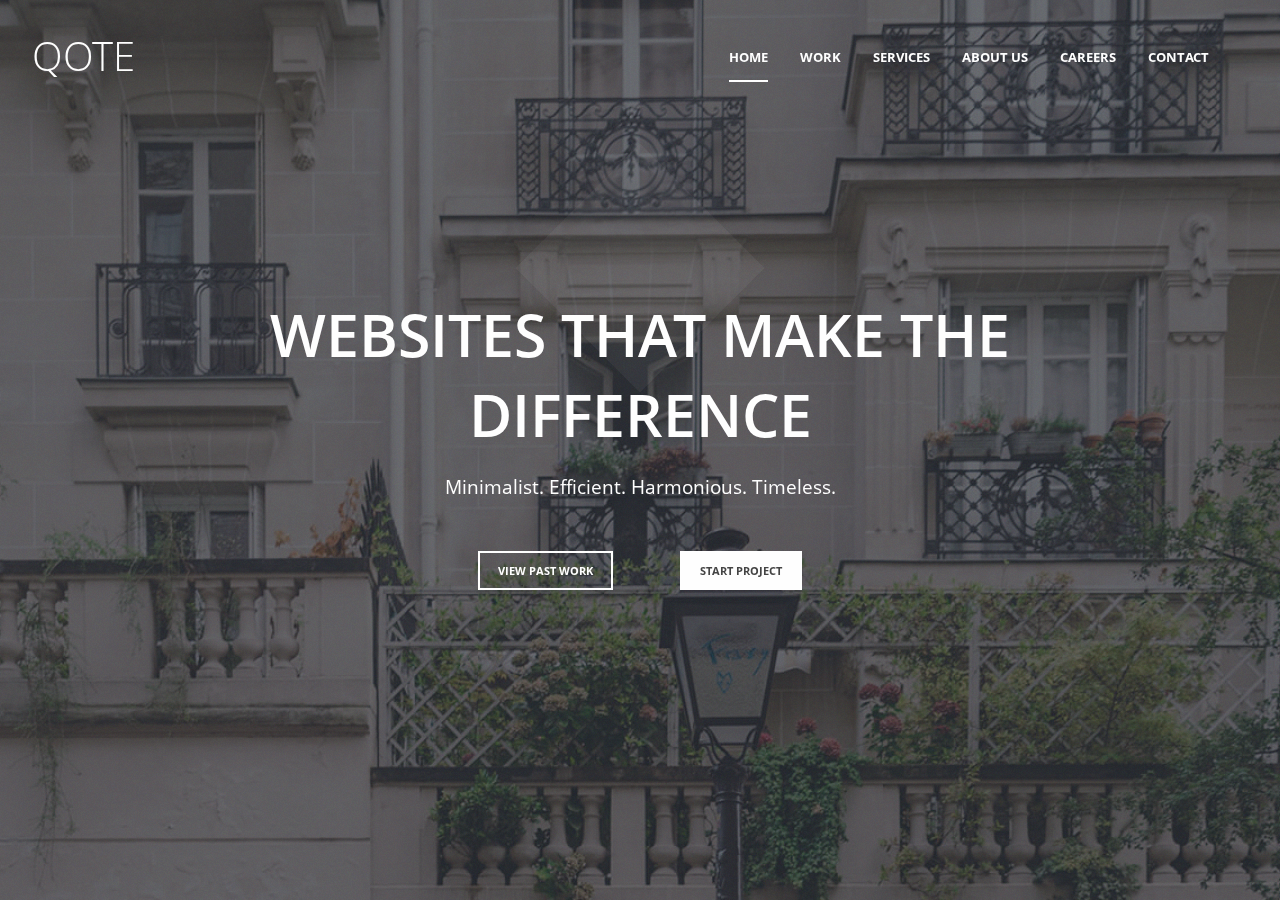
==== commit db81361e: "Add files via upload" ====
--- a/index.html
+++ b/index.html
@@ -3,6 +3,7 @@
 	<head>
 		<meta charset="utf-8" />
 		<title>QOTE</title>
+		<meta name="viewport" content="width=device-width, initial-scale=1.0, user-scalable=yes" />
 		<link rel="shortcut icon" href="favicon.ico"/>
 		<link rel="stylesheet" type="text/css" href="assets/css/style.css" />
 		<script type="text/javascript" src="assets/js/qote.js"></script>
--- a/assets/css/style.css
+++ b/assets/css/style.css
@@ -0,0 +1,1828 @@
+@font-face {
+	font-family: 'Open Sans';
+	font-style: normal;
+	font-weight: 300;
+	src: local('Open Sans Light'), local('OpenSans-Light'), url('../fonts/OpenSans300.woff') format('woff');
+}
+@font-face {
+	font-family: 'Open Sans';
+	font-style: normal;
+	font-weight: 400;
+	src: local('Open Sans'), local('OpenSans'), url('../fonts/OpenSans400.woff') format('woff');
+}
+@font-face {
+	font-family: 'Open Sans';
+	font-style: normal;
+	font-weight: 600;
+	src: local('Open Sans Semibold'), local('OpenSans-Semibold'), url('../fonts/OpenSans600.woff') format('woff');
+}
+
+@font-face {
+	font-family: 'Open Sans';
+	font-style: normal;
+	font-weight: 700;
+	src: local('Open Sans Bold'), local('OpenSans-Bold'), url('../fonts/OpenSans700.woff') format('woff');
+}
+/*
+@font-face {
+	font-family: 'Open Sans';
+	font-style: italic;
+	font-weight: 300;
+	src: local('Open Sans Light Italic'), local('OpenSansLight-Italic'), url('../OpenSansItalic300.woff') format('woff');
+}
+@font-face {
+	font-family: 'Open Sans';
+	font-style: italic;
+	font-weight: 400;
+	src: local('Open Sans Italic'), local('OpenSans-Italic'), url('../OpenSansItalic400.woff') format('woff');
+}
+@font-face {
+	font-family: 'Open Sans';
+	font-style: italic;
+	font-weight: 600;
+	src: local('Open Sans Semibold Italic'), local('OpenSans-SemiboldItalic'), url('../OpenSansItalic600.woff') format('woff');
+}
+@font-face {
+	font-family: 'Open Sans';
+	font-style: italic;
+	font-weight: 700;
+	src: local('Open Sans Bold Italic'), local('OpenSans-BoldItalic'), url('../OpenSansItalic700.woff') format('woff');
+}
+*/
+* {
+	transition: 0.2s linear;
+	box-sizing: border-box;
+	-moz-box-sizing: border-box;
+	-webkit-box-sizing: border-box;
+}
+
+::-moz-selection { color: #fefefe; background: #e77d27; }
+::selection { color: #fefefe; background: #e77d27; } 
+
+html, body {
+	width: 100%;
+	height: 100%;
+	margin: 0;
+}
+
+
+
+body {
+	background: #fefefe url('../images/background.jpg') center top no-repeat;/**/
+	background-size: cover;
+
+	font-size: 62.5%;
+	
+	font-family: 'Open Sans';
+	color: #fefefe;
+
+	/*transition: 30s;*/
+	
+	
+	/*background: #fefefe url('../images/background2.jpg') center top no-repeat;/**/
+	background-size: cover;
+}
+
+body[data-status="loaded"]{
+	/*background-size: 100%;/**/
+}
+
+
+#overlay {
+	position: fixed;
+	top: 0; bottom: 0; left: 0; right: 0;
+	background: #303030 url('../images/noise.png') left top repeat;
+	background: #303039 url('../images/noise.png') left top repeat;/**/
+	opacity: 0.9;
+	opacity: 0.95;
+
+	opacity: 0.9;
+	z-index: -1;
+
+	opacity: 0.7;
+}
+
+#loader {
+	z-index: 200;
+	position: fixed;
+	top: 0; bottom: 0; left: 0; right: 0;
+	margin: auto;
+	
+	display: flex;
+	align-items: flex-end;
+
+	transition: 0s;
+	transition-delay: 1.15s;
+}
+#loader div {
+	display: inline-block;
+	width: 20%;
+	height: 100%;
+	background: rgba(0,0,0, 1);
+	transition: 0.5s;
+
+
+}
+
+body[data-status="loading"] #loader {
+	top: 0%;
+	transition: 0s;
+}
+
+body[data-status="loaded"] #loader {
+	top: 100%;
+}
+
+body[data-status="loaded"] #loader div {
+	height: 0%;
+	transition: 0.5s;
+}
+#loader div:nth-child(1) { transition-delay: 0.25s !important; }
+#loader div:nth-child(2) { transition-delay: 0.35s !important; }
+#loader div:nth-child(3) { transition-delay: 0.45s !important; }
+#loader div:nth-child(4) { transition-delay: 0.55s !important; }
+#loader div:nth-child(5) { transition-delay: 0.65s !important; }
+
+header {
+	height: 5rem;
+	line-height: 5rem;
+	/*background: rgba(0,0,0, 0.2);/**/
+	display: block;
+	width: 100%;
+	padding: 0 2rem;
+
+	margin: auto;
+	max-width: 1600px;
+
+	display: flex;
+	justify-content: space-between;
+	align-items: center;
+
+	height: 7rem;
+	line-height: 7rem;
+
+	z-index: 100;
+	position: relative;
+}
+
+#logo {
+	font-size: 2.5rem;
+	text-transform: uppercase;
+	font-weight: 100;
+	text-decoration: none;
+	color: #fefefe;
+
+	/*
+	padding-left: 5rem;
+	background: transparent url('../images/favicon.png') left center no-repeat;
+	background-size: 3rem;
+	/**/
+}
+
+
+#menu-state, #menu-button {
+	display: none;
+}
+nav {
+	list-style: none;
+	padding: 0;
+	margin: 0;
+	height: 5rem;
+	line-height: 5rem;
+
+
+}
+
+nav ul {
+	list-style: none;
+	padding: 0;
+	margin: 0;
+	color: transparent;
+}
+
+nav li {
+	display: inline-block;
+	vertical-align: middle;
+	font-size: 1rem;
+
+	font-size: 0.8rem;
+	font-weight: 700;
+
+	text-transform: uppercase;
+	/*padding: 0rem 1rem;*/
+}
+nav li a {
+	color: #fefefe;
+	text-decoration: none;
+
+	cursor: pointer;
+
+	position: relative;
+
+	transition: 0s;
+	transition-delay: 0.5s;
+	z-index: 990;
+
+	opacity: 1 !important;
+	padding: 1rem;
+
+	/*color: #000;/**/
+}
+
+nav li:last-child {
+	padding-left: 1rem;
+}
+nav li:last-child a {
+	padding: 1rem 0rem;
+}
+
+nav li a:after {
+	content: "";
+	position: absolute;
+	bottom: 0;
+	left: 0;
+	right: 0;
+
+	height: 0px;
+	background: #fefefe;
+
+	bottom: 100%;
+	opacity: 0;
+	transition: 0.2s;
+	left: 20%;
+	right: 20%;
+}
+
+nav li a:hover:after, .menu-selected:after {
+
+	bottom: 0%;
+	opacity: 1;
+	transition: 0.2s;
+	left: 1rem;
+	right: 1rem;
+	height: 2px;
+
+}
+
+nav li:last-child a:hover:after, nav li:last-child .menu-selected:after {
+	left: 0%;
+	right: 0%;
+}
+
+nav li a[href="#"] {
+	display: none !important;
+}
+
+
+footer {
+	background: #050505;
+	padding: 40px;
+}
+
+/*###############################################################################################################*/
+/*########  HOME                        #########################################################################*/
+/*###############################################################################################################*/
+#home {
+	/*
+	display: flex;
+	justify-content: center;
+	align-items: center;
+	align-content: center;
+
+	flex-direction: column;
+	*/
+
+	/*
+	position: absolute;
+	top: 0;
+	bottom: 0;
+	left: 0;
+	right: 0;
+	*/
+
+	height: 100%;
+	margin-top: -7rem;
+
+	display: flex;
+	align-items: center;
+	justify-content: center;
+
+	z-index: 50;
+}
+
+#home article {
+	text-align: center;
+	flex: 1;
+
+	/*background: rgba(255,255,255, 0.1);/**/
+
+	max-width: 80%;
+
+}
+
+#home h2 {
+	text-transform: uppercase;
+	color: #fefefe;
+	font-size: 1.2rem;
+}
+
+#home h1 {
+	text-transform: uppercase;
+	color: #fefefe;
+	font-size: 4.4rem;
+	font-size: 3.7rem;
+	font-weight: 500;
+	font-weight: 600;
+
+	margin: 1rem auto;
+}
+
+#home p {
+	font-size: 1.2rem;
+}
+
+#home::before {
+	width: 11rem;
+	height: 11rem;
+	background: rgba(255,255,255, 0.05);
+
+	content: '';
+
+	position: absolute;
+	top: 0; left: 0; right: 0;
+	top: 20%;
+
+
+	margin: auto;
+
+	transform: rotate(45deg);
+
+	z-index: -1;
+}
+
+.button-container {
+	text-align: center;
+
+	padding: 2rem 0;
+}
+
+
+.button, .important-button, .colored-button {
+	display: inline-block;
+	padding: 0.5rem 1rem;
+	border: 2px solid #fefefe;
+
+	
+	margin: 0 2rem;
+	font-size: 0.9rem;
+	cursor: pointer;
+
+	position: relative;
+
+	font-size: 0.7rem;
+	text-transform: uppercase;
+	font-weight: 700;
+
+	text-decoration: none;
+	color: #fefefe;
+}
+.button:after {
+	position: absolute;
+	top: 0; left: 0; right: 100%; bottom: 0;
+	margin: auto;
+	content: '';
+
+	background: #fefefe;
+	z-index: -1;
+	transition: 0.2s;
+}
+.button:hover:after {
+	right: 0%;
+	transition: 0.2s;
+}
+.button:hover {
+	color: #444;
+}
+
+.important-button {
+	
+	color: #444;
+	background: #fefefe;
+	background: transparent;
+	border: 2px solid #fefefe;
+
+	position: relative;
+	
+	/**/
+}
+.important-button:before {
+	position: absolute;
+	top: 0; left: 0; right: 0; bottom: 0;
+	margin: auto;
+	content: '';
+
+	background: #fefefe;
+	z-index: -1;
+	transition: 0.2s;
+
+}
+
+.colored-button {
+	background: #e33;
+	overflow: hidden;
+	padding: 1.5rem 4rem !important;
+	font-size: 0.8rem;
+
+	position: relative;
+}
+
+.colored-button:before {
+	position: absolute;
+	content: '';
+	background: #c11;
+	width: 0;
+	height: 0;
+	margin: auto;
+	top: 0;
+	bottom: 0;
+	left: 0;
+	right: 0;
+	border-radius: 100%;
+	transition: 0.5s;
+}
+.colored-button:hover:before {
+	width: 30rem;
+	height: 30rem;
+	left: -3.5rem;
+
+	transition: 0.5s;
+	padding: 0;
+	box-sizing: border-box;
+}
+
+.button div, .important-button div, .colored-button div {
+	/*color: transparent;*/
+	display: flex;
+	justify-content: center;
+	align-items: center;
+
+	width: 100%;
+	height: 100%;
+}
+
+.button span, .important-button span, .colored-button span {
+	/*
+	position: absolute;
+	top: 0; bottom: 0; left: 0; right: 0;
+	line-height: 100%;
+	height: 1.8rem;
+	*/
+	margin: auto;
+	display: inline-block;
+	/*padding: 0.5rem 0rem;*/
+	border: 2px solid transparent;
+	z-index: 25;
+}
+
+.important-button:hover {
+	/*
+	background: #e33;
+	border-color: #e33;
+	*/
+	color: #fefefe;
+
+}
+.important-button:after {
+	background: #e33;
+	
+	top: -2px;
+	bottom: -2px;
+	left: -2px;
+	z-index: 20;
+
+	background: #fefefe;
+	border-top: 2px solid #fefefe;
+	border-bottom: 2px solid #fefefe;
+	animation: buttonAnimationReversed 0.2s linear forwards;/**/
+}
+.important-button:hover:after {
+	/*
+	right: -2px;
+	*/
+	transition: 0.2s;
+	/*
+	background: #e33;
+	border-top: 2px solid #e33;
+	border-bottom: 2px solid #e33;
+	*/
+
+	animation: buttonAnimation 0.2s linear forwards;/**/
+	
+}
+@keyframes buttonAnimation {
+	0% { 
+		background: #fefefe;
+		right: 100%;
+	}
+	1% {
+		border-top: 2px solid #e33;
+		border-bottom: 2px solid #e33;
+		background: #e33;
+
+	}
+
+	100% { 
+		background: #e33;
+		right: -2px;
+		border-top: 2px solid #e33;
+		border-bottom: 2px solid #e33;
+	}
+}
+
+@keyframes buttonAnimationReversed {
+	
+
+	0% { 
+		background: #e33;
+		right: -2px;
+		border-top: 2px solid #e33;
+		border-bottom: 2px solid #e33;
+	}
+
+
+	99% {
+		border-top: 2px solid #e33;
+		border-bottom: 2px solid #e33;
+		background: #e33;
+
+	}
+
+	100% { 
+		background: #fefefe;
+		right: 100%;
+	}
+}
+
+
+
+/*###############################################################################################################*/
+/*########  WORK                        #########################################################################*/
+/*###############################################################################################################*/
+
+
+.page-title h1 {
+	width: 100%;
+	text-align: center;
+	color: #222;
+
+	font-size: 2.8rem;
+	font-weight: 100;
+	margin: auto;
+	padding: 2rem 0 1rem;
+}
+
+.page-work {
+	background: #fefefe;
+}
+
+.page-work header {
+	background: #fefefe;
+
+}
+
+.page-work #logo {
+	color: #222;
+}
+
+.page-work nav {
+	color: #222;
+}
+
+.page-work nav li a {
+	color: #222;
+}
+.page-work nav li a:after {
+	background: #222;
+}
+
+#work-classifier {
+	background: #f2f2f2;
+}
+.catgrid-selector {
+	display: flex;
+	flex-direction: line;
+	justify-content: center;
+	min-height: 8rem;
+	line-height: 8rem;
+
+	color: #222;
+	font-size: 1.4rem;
+	text-transform: uppercase;
+
+	flex-wrap: wrap;
+}
+.catgrid-category {
+	color: #666;
+	padding: 1rem 2rem;
+	cursor: pointer;
+	border-bottom: 5px solid transparent;
+}
+.catgrid-selected {
+	color: #222;
+	border-bottom: 5px solid #222;
+}
+.catgrid-hidden {
+	opacity: 0;
+	visibility: hidden;
+}
+
+
+#project-container {
+	/*
+	position: absolute;
+	*/
+	color: #222;
+	background: #f5f5f5;
+	padding: 1rem 0;
+
+
+	z-index: 30;
+}
+.project-block {
+	max-width: 1100px;
+	margin: auto;
+	position: relative;
+}
+.project-close {
+	position: absolute;
+	top: 0;
+	right: 0;
+	width: 3rem;
+	height: 3rem;
+	opacity: 0.6;
+	
+	cursor: pointer;
+}
+.project-close:hover {
+	opacity: 1;
+}
+.project-close:before,
+.project-close:after {
+	content: '';
+	position: absolute;
+	left: 0;
+	right: 0;
+	top: 0;
+	bottom: 0;
+	margin: auto;
+	height: 4px;
+	background: #333;
+	transition: 0.2s;
+}
+.project-close:before {
+	transform: rotate(45deg);
+	transform-origin: center;
+}
+.project-close:after {
+	transform: rotate(-45deg);
+	transform-origin: center;
+}
+.project-close:hover:before,
+.project-close:hover:after {
+	left: -10%;
+	right: -10%;
+	transition: 0.2s;
+}
+
+.project-block h3 {
+	font-size: 2rem;
+	font-weight: 100;
+	text-transform: uppercase;
+}
+.project-block img {
+	display: block;
+	max-width: 100%;
+	margin: 0 auto 1.5rem;
+}
+.project-block .zero {
+	margin-bottom: 0;
+}
+.project-block .zero-last {
+	margin-bottom: 1.5rem !important;
+}
+.project-block .iframe-container {
+	position: relative;
+	width: 100%;
+	min-height: 619px;
+}
+.project-block iframe {
+
+	position: absolute;
+	top:0;
+	bottom: 0;
+	left:0;
+	right: 0;
+	margin: auto;
+	width:100%;
+	height:100%;
+}
+.project-description {
+	display: flex;
+	padding: 0.5rem 0 4rem;
+}
+
+.project-details {
+	width: 75%;
+}
+.project-client {
+	width: 25%;
+}
+.project-description h4 {
+	font-size: 1.2rem;
+	font-weight: 400;
+	text-transform: uppercase;
+	margin: 0;
+	padding: 0;
+	color: #222;
+}
+.project-description p {
+	color: #888;
+	font-size: 0.9rem;
+}
+.project-description h5 {
+	font-size: 0.8rem;
+	margin: 0;
+	color: #222;
+	text-transform: uppercase;
+	font-weight: 600;
+}
+
+.project-pages {
+	display: flex;
+	justify-content: space-between;
+}
+.project-previous {
+	width: 30%;
+	background: #fefefe;
+	display: flex;
+	justify-content: space-between;
+	cursor: pointer;
+
+	display: none !important;
+}
+.project-next {
+	width: 30%;
+	background: #fefefe;
+	display: flex;
+	justify-content: space-between;
+	cursor: pointer;
+
+	display: none !important;
+}
+
+.project-pages-image {
+	width: 5rem;
+	height: 5rem;
+
+	width: 7rem;
+	height: 7rem;
+
+	overflow: hidden;
+	/*
+	border: 4px solid #fefefe;
+	border: 14px solid red;
+	*/
+	width: 100px;
+	height: 75px;
+	background-color: transparent;
+	background-repeat: no-repeat;
+	background-position: center center;
+	background-size: 100%;
+	background-size: cover;
+	transition: 0.5s;
+}
+.project-previous:hover .project-pages-image,
+.project-next:hover .project-pages-image {
+	background-size: 130%;
+	transition: 1s;
+}
+.project-next .project-pages-image {
+	order: 2;
+}
+
+.project-pages-title {
+	flex-grow: 1;
+	padding: 0 1rem;
+}
+.project-next .project-pages-title {
+	text-align: right;
+}
+
+.project-pages-title h4 {
+	font-size: 0.9rem;
+	font-weight: 600;
+	
+	color: #222;
+	padding: 1rem 0 0.25rem;
+	margin: 0;
+}
+.project-pages-title p {
+	color: #888;
+	font-size: 0.7rem;
+	margin: 0;
+}
+
+
+.project-data {
+	display: none;
+}
+#work-grid, #work-details {
+	display: none;
+}
+
+#work-grid:checked  ~ #project-container {
+	display: none !important;
+}
+#work-details:checked ~ #work-container {
+	display: none !important;
+}
+
+#work {
+	display: flex;
+	flex-wrap: wrap;
+}
+
+.project {
+	width: 20%;
+	height: 15vw; /* the 3/4 of 20% w */
+
+	position: relative;
+
+	display: flex;
+	justify-content: center;
+	align-items: center;
+
+
+	overflow: hidden;
+	transition: 0.5s linear;
+}
+.project img {
+	width: 100%;
+	height: 100%;
+	position: absolute;
+	top: 0;
+	bottom: 0;
+	left: 0;
+	right: 0;
+	margin: auto;
+	z-index: 10;
+
+	transition: 1.5s;
+
+}
+body[data-status="loading"] .project img { opacity: 0; }
+body[data-status="loaded"] .project img { opacity: 1; }
+
+.project:after {
+	content: "";
+	position: absolute;
+	top: 0;
+	bottom: 0;
+	left: 0;
+	right: 0;
+	margin: auto;
+
+	background: rgba(0,0,0, 0);
+	z-index: 15;
+}
+
+.project:hover img {
+	transform: scale(1.1);
+	transform-origin: center;
+	transition: 1.5s;
+}
+.project:hover:after {
+	background: rgba(0,0,0, 0.8);
+}
+
+.project .button {
+	z-index: 20;
+	opacity: 0;
+
+}
+.project:hover .button {
+	opacity: 1;
+}
+
+
+/*###############################################################################################################*/
+/*########  SERVICES                    #########################################################################*/
+/*###############################################################################################################*/
+
+#services {
+	display: flex;
+	flex-wrap: wrap;
+	color: #333;
+	justify-content: center;
+	align-items: center;
+	background: #fefefe;
+	padding: 2rem 0 0;
+
+	max-width: 1200px;
+	margin: auto;
+}
+/*
+#services > div {
+	width: 50%;
+	margin-bottom: 8rem;
+	max-width: 550px;
+}
+*/
+
+/*
+#services h2 {
+	padding: 0 4rem;
+	font-size: 2.2rem;
+	font-weight: 100;
+}
+*/
+#services p {
+	padding: 0 4rem;
+	font-size: 1.0rem;
+
+	max-width: 800px;
+	margin: 0 auto 4rem;
+	color: #777;
+	font-size: 1.4rem;
+	font-weight: 400;
+}
+
+#services .colored-button {
+	margin: 4rem;
+	padding: 1rem 2rem;
+}
+
+#services h1 {
+	width: 100%;
+	text-align: center;
+
+	text-align: center;
+	font-size: 2.8rem;
+	font-weight: 100;
+	margin: auto;
+	padding: 4rem 0 6rem;
+}
+
+#services section {
+	width: 100%;
+	display: flex;
+	max-width: 1200px;
+	margin: auto;
+	/*justify-content: space-between;/**/
+}
+
+/*
+#services section div {
+	width: 25%;
+}
+*/
+#services h3 {
+	text-align: center;
+	font-size: 1.6rem;
+	text-transform: uppercase;
+	font-weight: 100;
+}
+
+#services-blocks {
+	display: flex;
+	justify-content: center;
+	flex-wrap: wrap;
+}
+
+.services-block {
+	width: 40%;
+	overflow: hidden;
+	padding: 6rem 2rem;
+	height: 40rem;
+	height: 45rem;
+	margin: 1.5rem;
+	position: relative;
+	text-decoration: none;
+	transition: 1.2s;
+}
+.services-block:after {
+	background: rgba(128,128,128, 0.1);
+	position: absolute;
+	content: '';
+	top: 0;
+	bottom: 0;
+	left: 0;
+	right: 100%;
+	transition: 0.5s;
+}
+.services-block:hover:after {
+	right: 0%;
+	transition: 0.5s;
+}
+.services-block h2 {
+	/**/
+	text-align: center;
+	text-transform: uppercase;
+	font-weight: 600;
+	font-size: 2rem;
+}
+.services-block h3 {
+	font-size: 1.2rem !important;
+	color: #999;
+	text-transform: none !important;
+	padding: 0 4rem;
+	font-weight: 400 !important;
+}
+#block-websites {
+	background: #333 url('../images/services/websites.png') center bottom no-repeat;
+	background: #333 url('../images/services/websites3.png') center bottom no-repeat;
+	background: #333 url('../images/services/websites5.png') center bottom no-repeat;
+	background-size: 100% auto;
+	color: #fefefe;
+}
+#block-applications {
+	background: #efefef url('../images/services/applications.png') center bottom no-repeat;
+	background: #efefef url('../images/services/websites.png') center bottom no-repeat;
+	background-size: 100% auto;
+	color: #222;
+}
+#block-illustrations {
+	background: #efefef url('../images/services/illustrations.png') center bottom no-repeat;
+	background-size: 100% auto;
+	color: #222;
+}
+#block-complex {
+	background: #333 url('../images/services/complex.png') center bottom no-repeat;
+	background-size: 100% auto;
+	color: #fefefe;
+}
+.services-block:hover {
+	background-size: 105% auto !important;
+	transition: 1.2s;
+}
+
+#services ul {
+	list-style: none;
+	padding: 0 1rem;
+}
+#services ul li {
+	display: block;
+	text-align: center;
+	text-transform: uppercase;
+	font-weight: 600;
+	font-size: 1rem;
+	color: #111;
+	padding: 1rem 0;
+	border-bottom: 1px solid rgba(0,0,0, 0.2);
+}
+#services ul li:last-child {
+	border-bottom: 1px solid rgba(0,0,0, 0);
+}
+
+
+
+.align-left {
+	text-align: left;
+}
+
+.align-right {
+	text-align: right;
+}
+
+/*###############################################################################################################*/
+/*########  DETAILS                     #########################################################################*/
+/*###############################################################################################################*/
+
+.details-block {
+	/**/
+}
+
+.details-dark {
+	background: #222;
+}
+
+.page-project {
+	background: #222;
+}
+
+.page-project header {
+	background: #222;
+}
+
+.page-project #logo {
+	color: #fefefe;
+}
+
+.page-project nav {
+	color: #fefefe;
+}
+
+.page-project nav li a {
+	color: #fefefe;
+}
+.page-project nav li a:after {
+	background: #fefefe;
+}
+
+.details-links {
+	color: #666;
+}
+.details-links a {
+	text-decoration: none;
+	color: #222;
+	color: #666;
+	transition: 0.2s;
+	padding: 0.25rem;
+}
+.details-links .selected, .details-links a:hover {
+	color: #222;
+	border-bottom: 2px solid #222;
+}
+
+/*###############################################################################################################*/
+/*########  ABOUT                       #########################################################################*/
+/*###############################################################################################################*/
+
+#about {
+	display: flex;
+	flex-wrap: wrap;
+	color: #333;
+	justify-content: center;
+	align-items: center;
+	background: #fefefe;
+	padding: 2rem 0 0;
+
+	max-width: 1200px;
+	margin: auto;
+}
+#about > div {
+	width: 50%;
+	margin-bottom: 8rem;
+	max-width: 550px;
+}
+
+#about h2 {
+	padding: 0 4rem;
+	font-size: 2.2rem;
+	font-weight: 100;/**/
+}
+#about p {
+	padding: 0 4rem;
+	font-size: 1.0rem;
+}
+
+#about .colored-button {
+	margin: 4rem;
+	padding: 1rem 2rem;
+}
+
+#about h1 {
+	width: 100%;
+	text-align: center;
+
+	text-align: center;
+	font-size: 2.8rem;
+	font-weight: 100;
+	margin: auto;
+	padding: 4rem 0 6rem;
+}
+
+#about section {
+	width: 100%;
+	display: flex;
+	max-width: 1200px;
+	margin: auto;
+	justify-content: space-between;
+}
+
+#about section div {
+	width: 25%;
+}
+#about h3 {
+	text-align: center;
+	font-size: 1.6rem;
+	text-transform: uppercase;
+	font-weight: 100;
+}
+
+
+#about ul {
+	list-style: none;
+	padding: 0 1rem;
+}
+#about ul li {
+	display: block;
+	text-align: center;
+	text-transform: uppercase;
+	font-weight: 600;
+	font-size: 1rem;
+	color: #111;
+	padding: 1rem 0;
+	border-bottom: 1px solid rgba(0,0,0, 0.2);
+}
+#about ul li:last-child {
+	border-bottom: 1px solid rgba(0,0,0, 0);
+}
+
+
+
+#clients {
+	max-width: 1200px;
+	width: 100%;
+	min-width: 800px;
+	margin: auto;
+	overflow: hidden;
+
+	position: relative;
+
+	height: 300px;
+
+}
+
+#clients div {
+	width: 100%;
+	
+	min-height: 300px;
+	transition: 0.5s;
+}
+
+#clients div div {
+	width: 100%;
+
+	display: flex;
+	flex-wrap: wrap;
+	align-content: flex-start;
+
+	border-bottom: 1px solid rgba(0,0,0, 0.1);
+	justify-content: space-between;
+
+	/*
+	position: absolute;
+	top: 0;
+	bottom: 0;
+	left: 0;
+	right: 0;
+	*/
+	float: left;
+
+}
+#clients div img {
+	width: calc(100% / 6);
+
+}
+
+
+
+/*###############################################################################################################*/
+/*########  CAREERS                     #########################################################################*/
+/*###############################################################################################################*/
+
+#careers {
+	display: flex;
+	flex-wrap: wrap;
+	color: #333;
+	justify-content: center;
+	align-items: center;
+	background: #fefefe;
+	padding: 2rem 0 0;
+
+	/*max-width: 1200px;/**/
+	margin: auto;
+}
+
+#careers h1 {
+	width: 100%;
+	text-align: center;
+
+	font-size: 2.8rem;
+	font-weight: 100;
+	margin: auto;
+	padding: 2rem 0 1rem;
+}
+
+#careers h2 {
+	width: 100%;
+	text-align: center;
+
+	text-align: center;
+	font-size: 1.2rem;
+	font-weight: 700;
+	margin: auto;
+	padding: 0rem 0 6rem;
+}
+
+#careers p {
+	font-size: 1rem;
+	width: 100%;
+	max-width: 600px;
+	margin: auto;
+	text-align: center;
+}
+
+#careers-link {
+	width: 100%;
+	padding: 3rem;
+	text-align: center;
+}
+
+/*###############################################################################################################*/
+/*########  CONTACT                     #########################################################################*/
+/*###############################################################################################################*/
+
+#contact {
+	display: flex;
+	flex-wrap: wrap;
+	color: #333;
+	justify-content: center;
+	align-items: center;
+	background: #fefefe;
+	padding: 2rem 0 0;
+
+	/*max-width: 1200px;/**/
+	margin: auto;
+}
+
+#map {
+	width: 100%;
+	height: 500px;
+
+	z-index: 10;
+
+	margin-bottom: 4rem;
+}
+
+#contact h1 {
+	width: 100%;
+	text-align: center;
+
+	font-size: 2.8rem;
+	font-weight: 100;
+	margin: auto;
+	padding: 2rem 0 1rem;
+}
+
+#contact h2 {
+	width: 100%;
+	text-align: center;
+
+	text-align: center;
+	font-size: 1.2rem;
+	font-weight: 700;
+	margin: auto;
+	padding: 0rem 0 6rem;
+}
+
+#contact p {
+	font-size: 1rem;
+	width: 100%;
+	max-width: 600px;
+	margin: auto;
+	text-align: center;
+}
+
+#contact form {
+	display: flex;
+	width: 100%;
+	max-width: 1200px;
+	margin: auto;
+	flex-direction: row;
+	flex-wrap: wrap;
+	justify-content: space-between;
+
+	padding: 2rem 0;
+}
+
+#contact form div {
+	position: relative;
+	width: 30%;
+	display: flex;
+	flex-direction: column;
+	margin-bottom: 4rem;
+}
+
+#contact form label {
+	position: absolute;
+	top: 0;
+	bottom: 0;
+	left: 0;
+	right: 0;
+	line-height: 100%;
+	
+	display: flex;
+	align-items: center;
+
+	padding: 0;
+	
+
+	font-size: 0.7rem;
+	text-transform: uppercase;
+	font-weight: 400;
+	cursor: pointer;
+	
+
+	z-index: 1;
+}
+#contact form label:after {
+	content: "";
+	position: absolute;
+	top: 0;
+	bottom: 0;
+	left: 0;
+	right: 0;
+	right: 100%;
+
+	border-bottom: 2px solid #222;
+	transition: 0.2s;
+}
+
+#contact input[type="text"], #contact select, #contact textarea {
+	display: block;
+	padding: 0.5rem 0rem;
+	font-size: 1rem;
+	transition: 0s;
+
+	font-family: 'Open Sans';
+	min-height: 40px;
+
+	border: none;
+	border-bottom: 1px solid rgba(0,0,0, 0.6);
+	background: rgba(0,0,0, 0);
+	z-index: 2;
+}
+#contact input[type="text"]:focus + label,
+#contact select:focus + label,
+#contact textarea:focus + label,
+#contact input[data-empty="false"] + label,
+#contact select[data-empty="false"] + label,
+#contact textarea[data-empty="false"] + label {
+	top: 0;
+	bottom: 100%;
+	bottom: 0%;
+	top: -110%;
+	font-weight: 700;
+}
+
+#contact input[type="text"]:focus + label:after,
+#contact select:focus + label:after,
+#contact textarea:focus + label:after,
+#contact input[data-empty="false"] + label:after,
+#contact select[data-empty="false"] + label:after,
+#contact textarea[data-empty="false"] + label:after {
+	right: 0%;
+	transition: 0.2s;
+}
+
+
+#contact input[type="submit"] {
+	
+	min-height: 30px;
+	line-height: 30px;
+	font-family: 'Open Sans';
+	margin: auto;
+	padding-left: 4rem;
+	padding-right: 4rem;
+}
+
+#contact-message {
+	width: 100% !important;
+}
+
+.leaflet-popup {
+	background: transparent !important;
+	padding: 0 !important;
+	margin-bottom: -12px !important;
+	margin-left: -7px !important;
+}
+
+.leaflet-popup a {
+	color: #ddf;
+	text-decoration: none;
+}
+
+.leaflet-popup-content-wrapper {
+	margin: 0 !important;
+	background: transparent !important;
+	padding: 0 !important;
+
+}
+
+
+.leaflet-popup-content {
+	background: #223 !important;
+	color: #fefefe !important;
+	font-family: 'Open Sans';
+	font-weight: 600;
+	text-transform: uppercase;
+	font-size: 0.7rem !important;
+	padding: 20px;
+	margin: 0 !important;
+}
+
+.leaflet-popup-content:after {
+	top: 100%;
+	left: 50%;
+	border: solid transparent;
+	content: " ";
+	height: 0;
+	width: 0;
+	position: absolute;
+	pointer-events: none;
+	border-color: rgba(0, 0, 0, 0);
+	border-top-color: #223;
+	border-width: 15px;
+	margin-left: -15px;
+}
+
+.leaflet-popup-content-wrapper .leaflet-popup-content {
+}
+
+.leaflet-popup-tip-container {
+	display: none;
+}
+
+.leaflet-popup-close-button {
+	color: rgba(255,255,255, 0) !important;
+}
+
+.leaflet-marker-icon {
+	width: 0 !important;
+	height: 0 !important;
+	margin-top: 0px !important;
+	box-sizing: border-box;
+	border: 6px solid #223;
+	border-radius: 100%;
+	overflow: hidden;
+	position: relative !important;
+	box-shadow: 0px 0px 0px 10px rgba(34, 34, 51, 0.3);
+}
+
+
+/*###############################################################################################################*/
+/*########  RESPONSIVE                  #########################################################################*/
+/*###############################################################################################################*/
+
+@media (max-width: 640px) {/**/
+	#menu-button {
+		display: inline-block;
+		vertical-align: middle;
+		height: 2rem;
+		width: 2.2rem;
+
+		position: relative;
+		transition: 0.2s;
+
+		cursor: pointer;
+
+		height: 1.4rem;
+
+		z-index: 101;
+	}
+	#menu-button div {
+		height: 4px;
+		width: 2.2rem;
+
+		width: 100%;
+		transition: 0.2s;
+		background: #fefefe;
+		position: absolute;
+		top: 0; bottom: 0; left: 0; right: 0;
+		margin: auto;
+		transition: 0.2s;
+	}
+	#menu-button:before,
+	#menu-button:after {
+		height: 4px;
+		width: 2.2rem;
+		width: 100%;
+
+		background: #fefefe;
+		content: '';
+
+		position: absolute;
+		transition: 0.2s;
+
+		left: 0; right: 0;
+		margin: auto;
+	}
+	#menu-button:before {
+		bottom: 100%;
+		top: 0;
+	}
+	#menu-button:after {
+		top: 100%;
+		bottom: 0;
+	}
+
+	#menu-state {
+		display: none;
+	}
+	#menu-state:checked + #menu-button div {
+		width: 0%;
+		transition: 0.2s;
+	}
+	#menu-state:checked + #menu-button:before {
+		/*transform-origin: left bottom;/**/
+		top: 0; bottom: 0;
+		transform: rotate(45deg);
+		transition: 0.2s;
+		/*width: 114%;/**/
+		/*width: 2.50rem;/**/
+	}
+	#menu-state:checked + #menu-button:after {
+		/*transform-origin: left top;/**/
+		top: 0; bottom: 0;
+		transform: rotate(-45deg);
+		transition: 0.2s;
+		/*width: 114%;/**/
+		/*width: 2.50rem;/**/
+	}
+
+	.page-work #menu-button div,
+	.page-work #menu-button:before,
+	.page-work #menu-button:after {
+		background: #222 !important;
+	}
+	.page-work #menu-state:checked + #menu-button div,
+	.page-work #menu-state:checked + #menu-button:before,
+	.page-work #menu-state:checked + #menu-button:after {
+		background: #fefefe !important;
+	}
+
+	header {
+		
+		overflow: visible;
+	}
+
+	nav {
+		position: fixed;
+		top: -100%;
+		bottom: 100%;
+		left: 0 !important;
+		right: 0 !important;
+		
+		background: rgba(0,0,0, 1);
+
+		z-index: 100;
+
+		overflow: hidden;
+		bottom: 100%;
+
+		display: flex;
+		flex-direction: column;
+		text-align: center;
+
+		justify-content: space-around;
+
+		align-items: center;
+		align-content: space-around;
+
+		align-content: center;
+		
+
+		box-sizing: border-box;
+
+		height: auto !important;
+
+	}
+	#menu-state:checked ~ nav {
+		top: 0%;
+		bottom: 0%;
+
+	}
+	nav li {
+		display: block;
+		text-transform: uppercase;
+		font-size: 5rem;
+		font-weight: 700;
+
+		font-size: 2rem;
+		line-height: 2.4rem;
+		padding: 0;
+
+		padding: 1rem 2rem;
+		box-sizing: border-box;
+	}
+
+	nav li a {
+		padding: 1rem 2rem;
+		box-sizing: border-box;
+		color: #fefefe !important;
+	}
+
+	nav li a:after {
+		content: "";
+		position: absolute;
+		bottom: 0;
+		left: 0;
+		right: 0;
+
+		height: 0px;
+		background: #fefefe !important;
+
+		bottom: 100%;
+		opacity: 0;
+		transition: 0.2s;
+		left: 20%;
+		right: 20%;
+	}
+
+	nav li a:hover:after, .menu-selected:after {
+
+		bottom: 48%;
+		opacity: 1;
+		transition: 0.2s;
+		left: -1rem;
+		right: -1rem;
+		height: 2px;
+
+	}
+
+	#home h1 {
+		font-size: 2rem;
+		margin-top: 2rem;
+	}
+
+	.button-container a:first-child {
+		margin-bottom: 20px !important;
+	}
+
+
+	.project {
+		width: 50%;
+		height: 37.5vw; /* the 3/4 of 20% w */
+	}
+
+	.project-close {
+		margin-right: 1rem;
+	}
+
+	.project-block h3 {
+		text-indent: 1rem;
+	}
+
+	.project-description {
+		flex-direction: column;
+	}
+
+	.project-details {
+		width: 100% !important;
+		box-sizing: border-box;
+		padding: 1rem;
+	}
+	.project-client {
+		width: 100% !important;
+		box-sizing: border-box;
+		padding: 1rem;
+	}
+	.services-block {
+		width: 100%;
+		overflow: hidden;
+		padding: 6rem 2rem;
+		height: 40rem;
+		height: 45rem;
+		margin: 1.5rem;
+		position: relative;
+		text-decoration: none;
+		transition: 1.2s;
+	}
+
+
+	#about > div {
+		width: 100%;
+		margin-bottom: 8rem;
+		/*max-width: 550px;*/
+	}
+	#clients {
+		max-width: 100%;
+		width: 100%;
+		min-width: 100%;
+	}
+	#clients div img {
+		width: calc(100% / 3);
+	}
+
+
+	#contact form div {
+		position: relative;
+		width: 30%;
+		width: 90%;
+		display: flex;
+		flex-direction: column;
+		margin: auto;
+		margin-bottom: 4rem;
+
+	}
+	#contact-message {
+		width: 90% !important;
+	}
+}/**/
+
+
+
+
+
